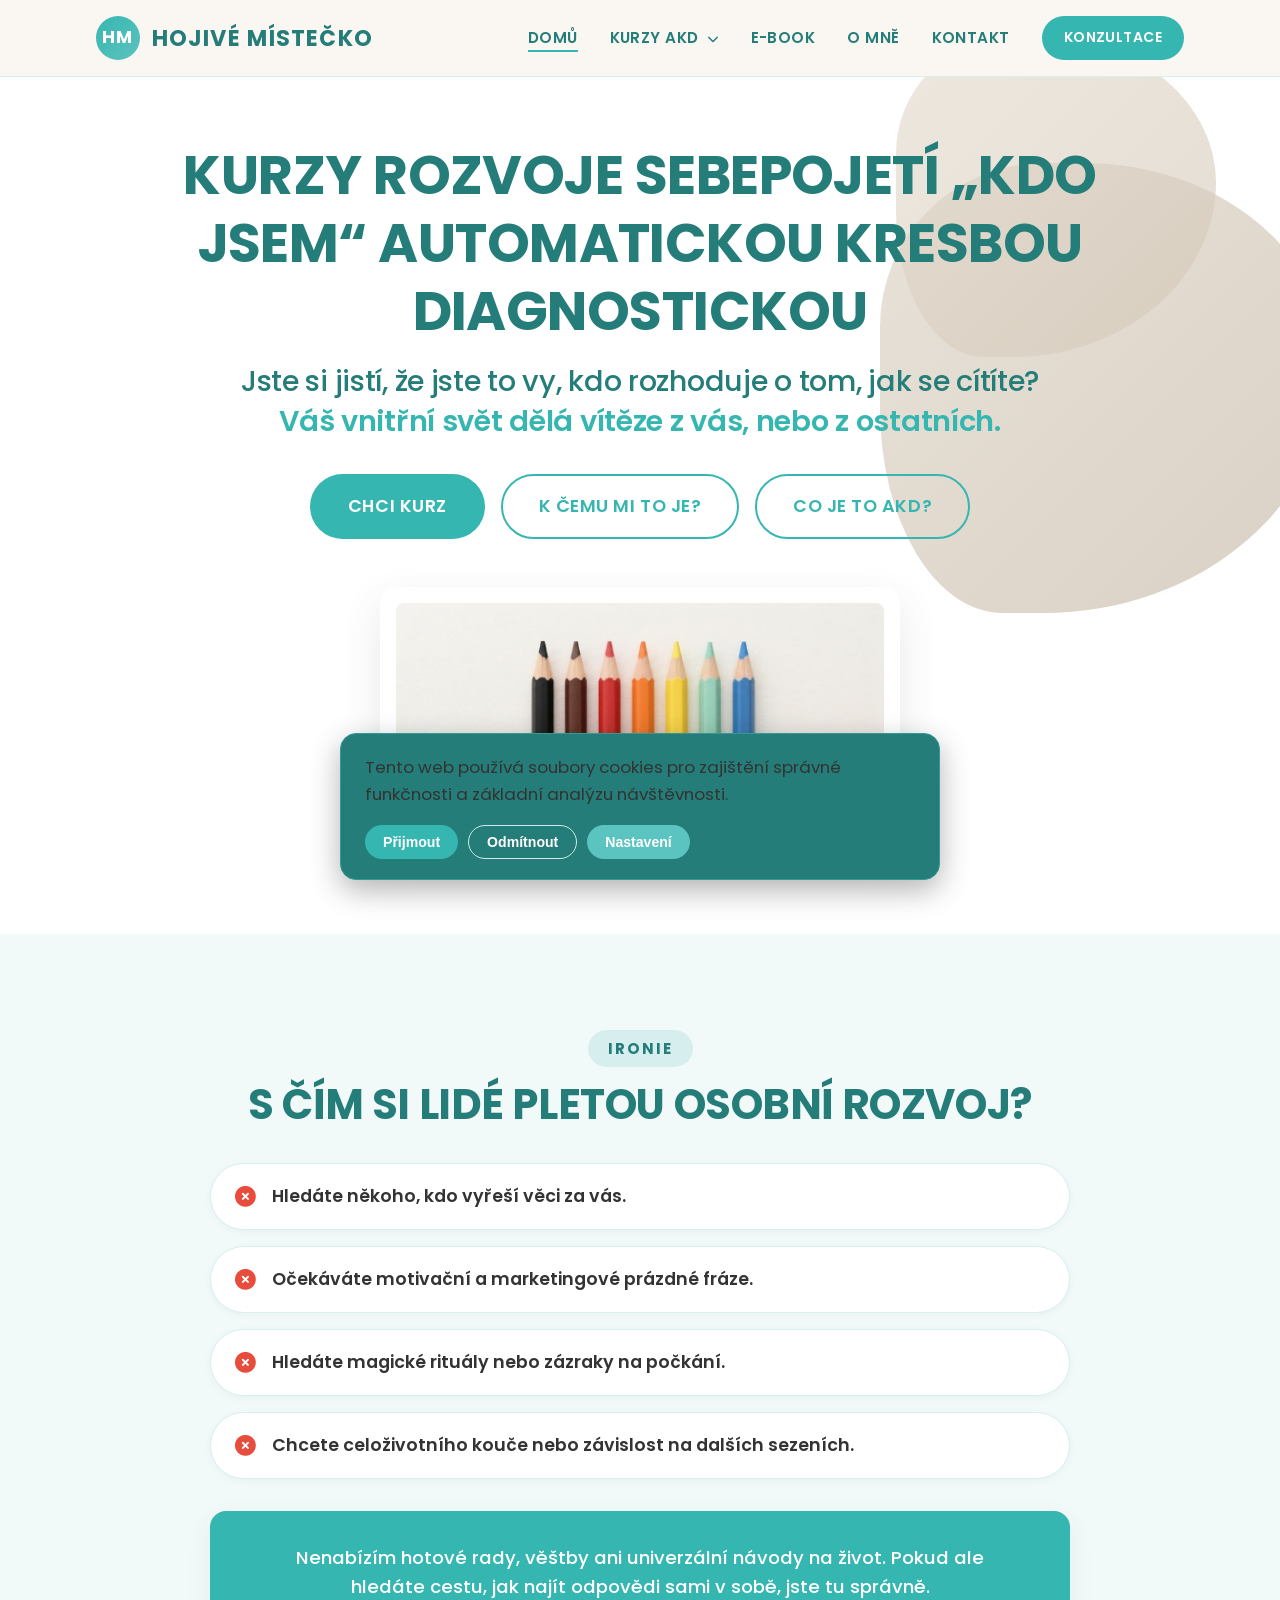
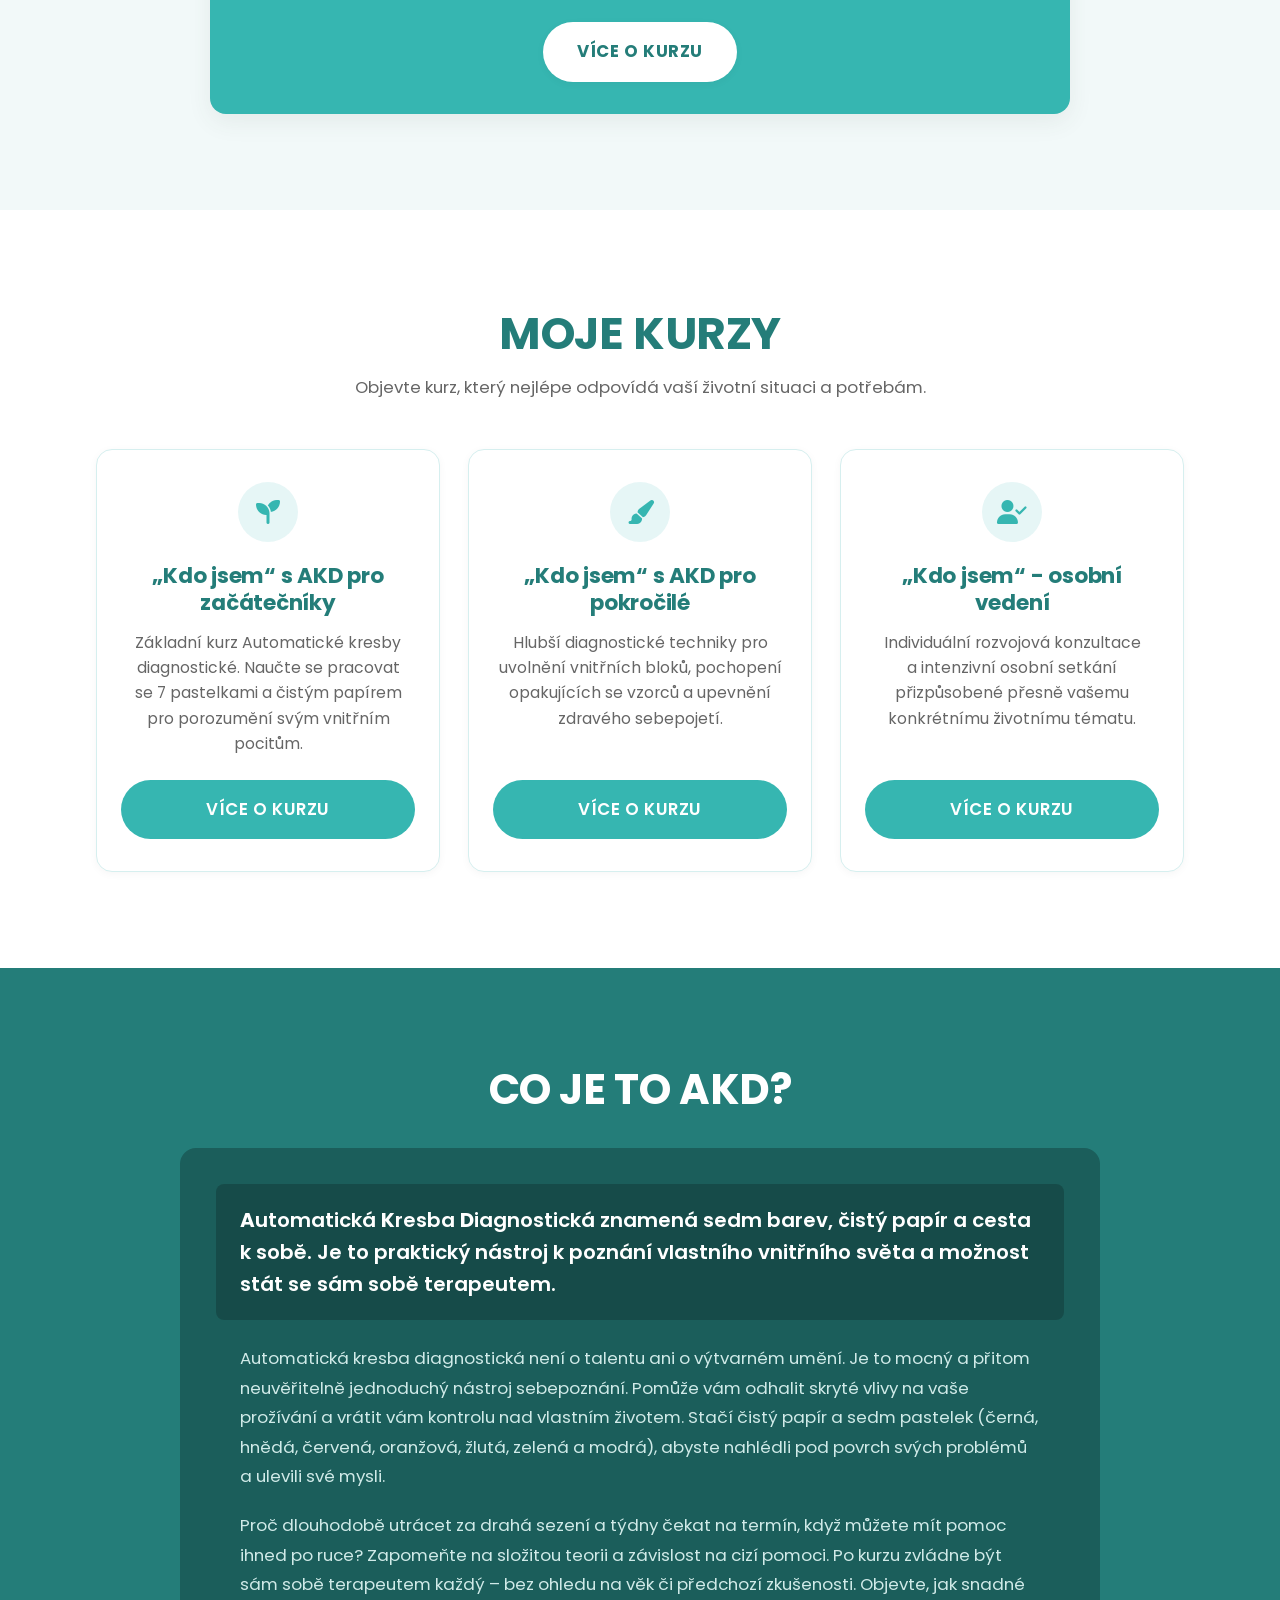
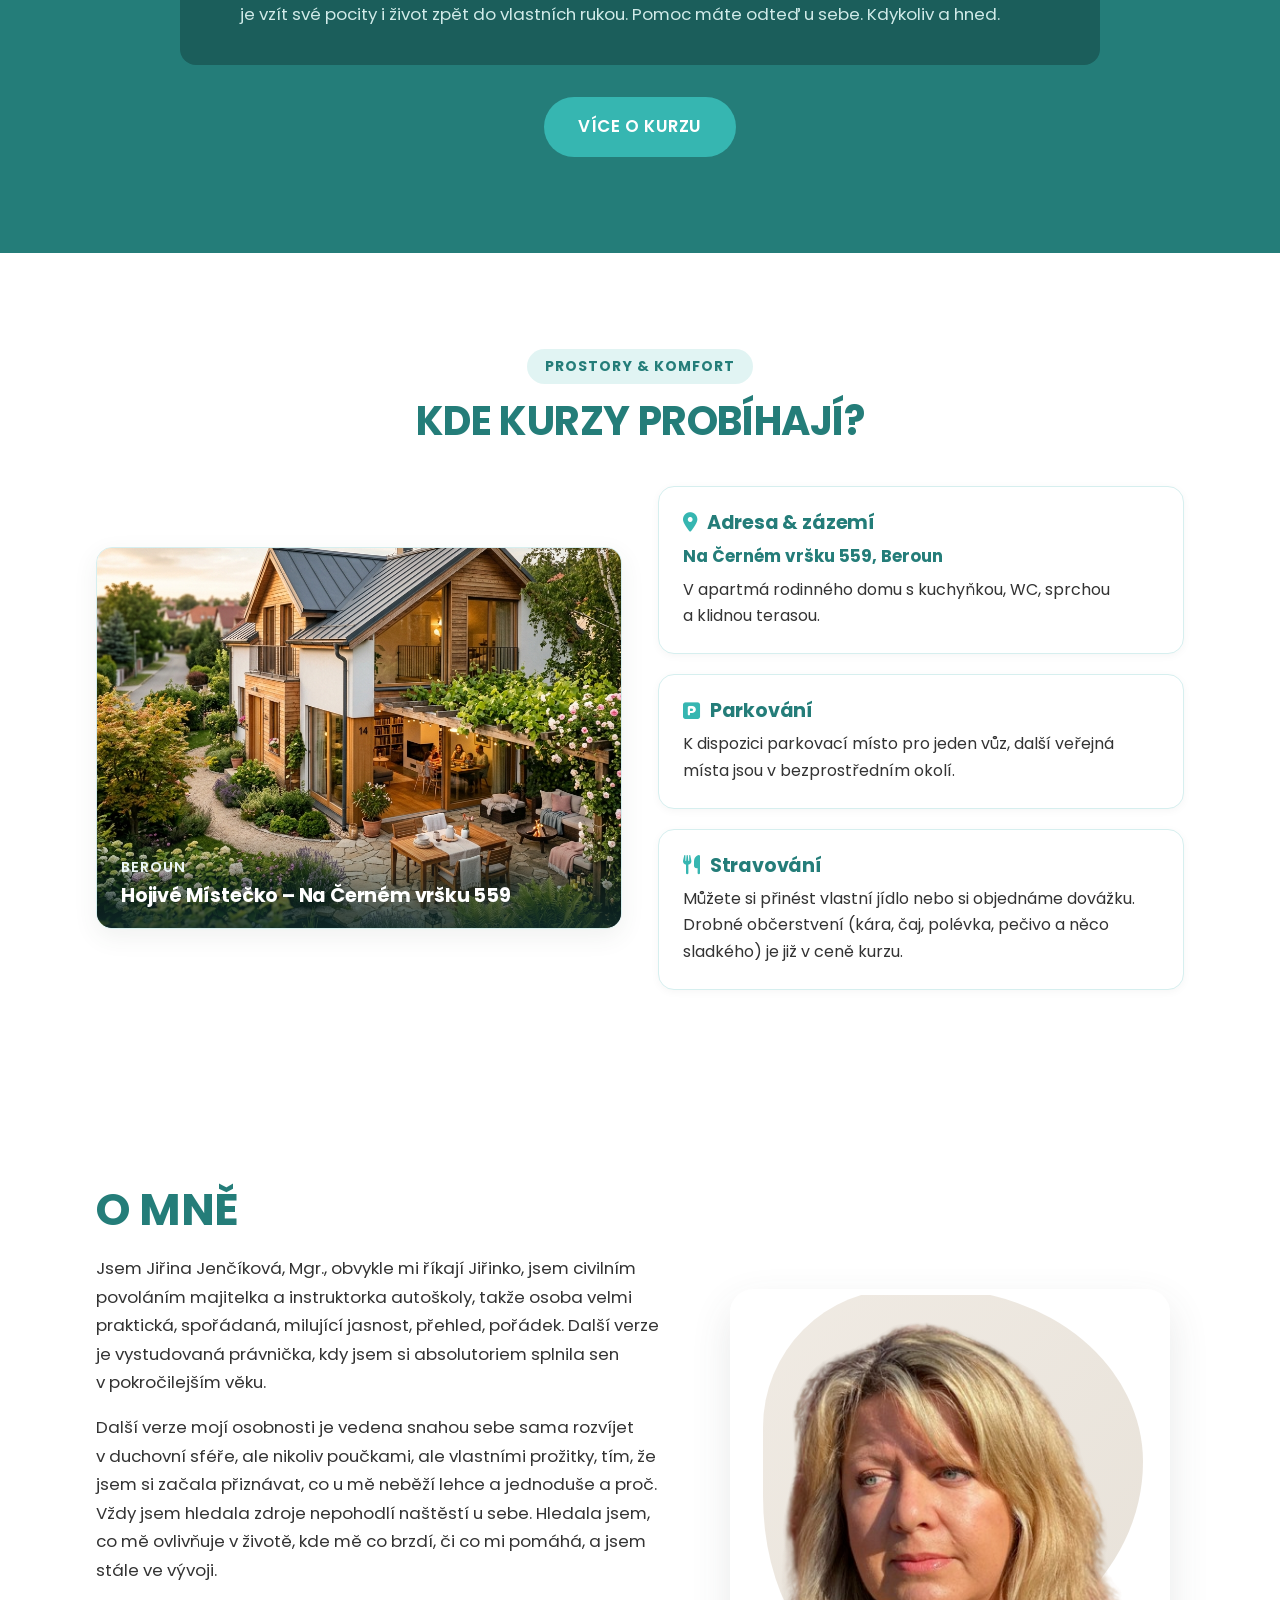
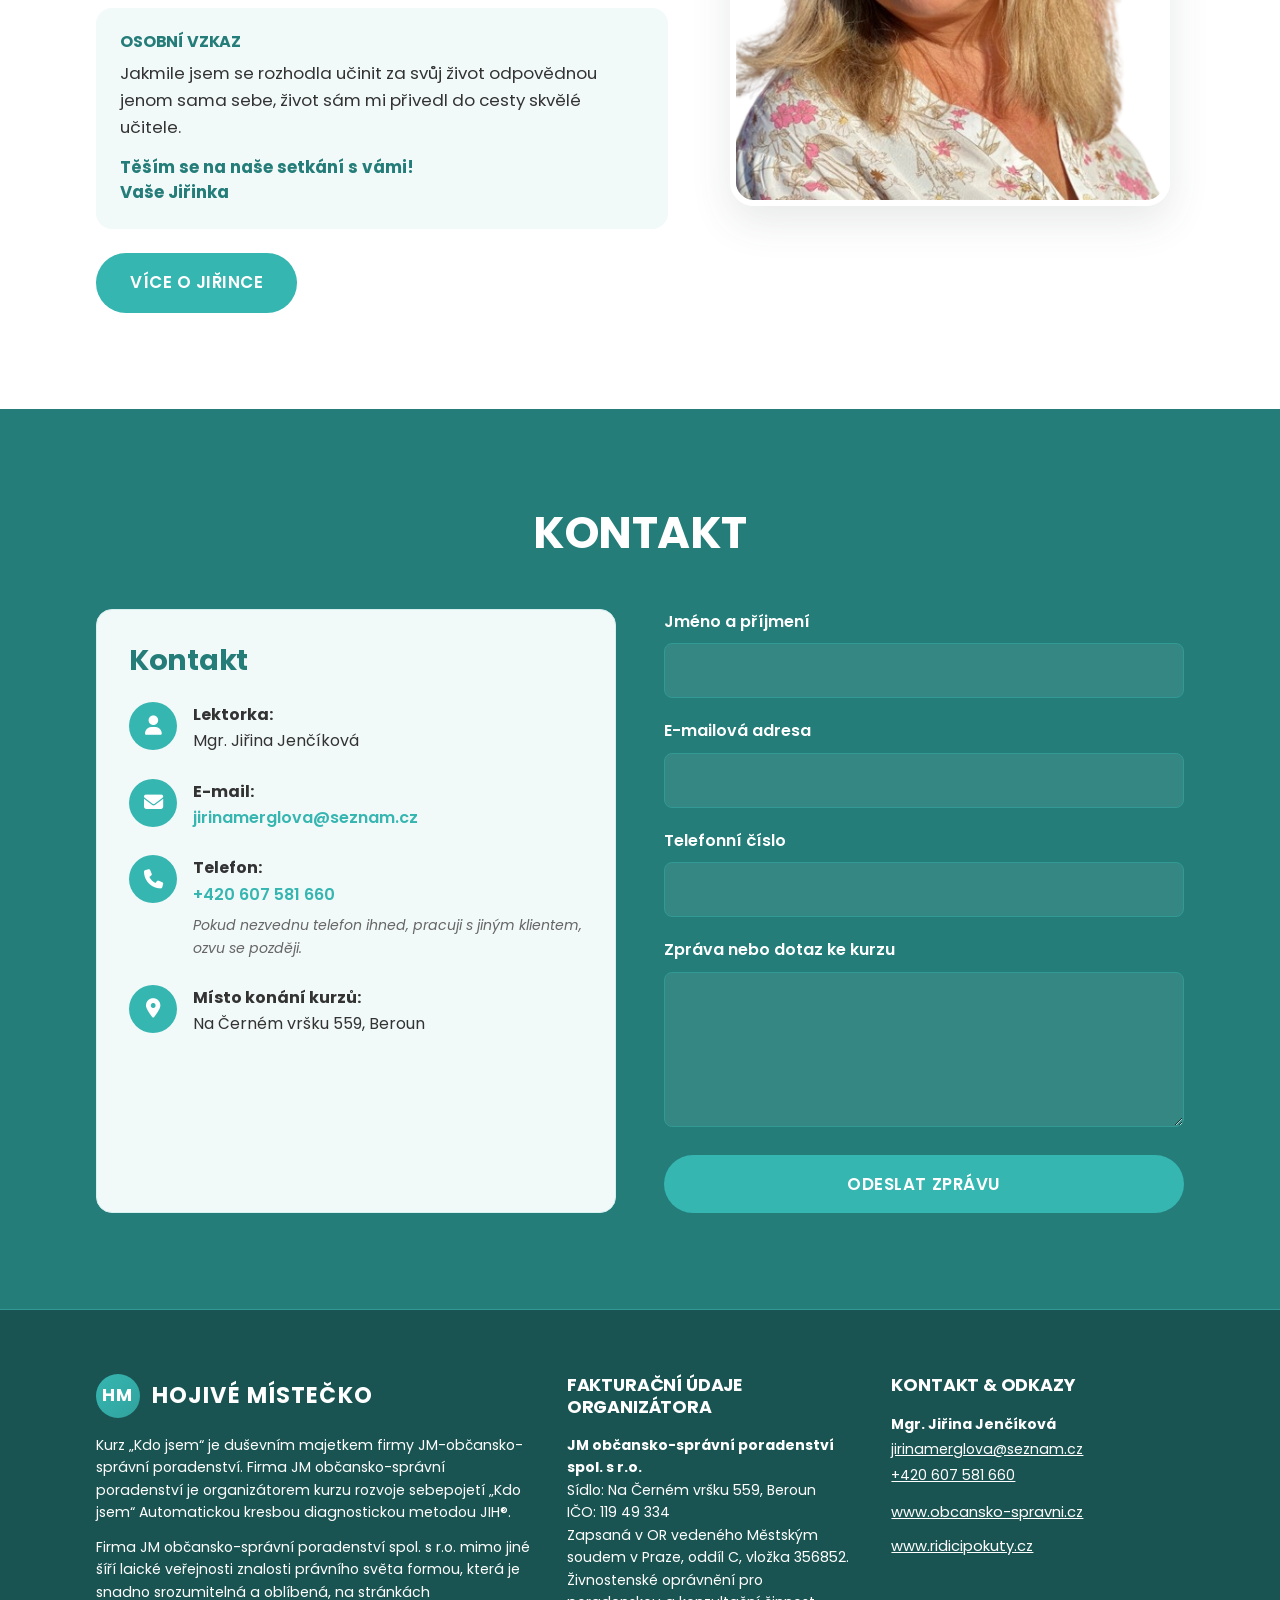
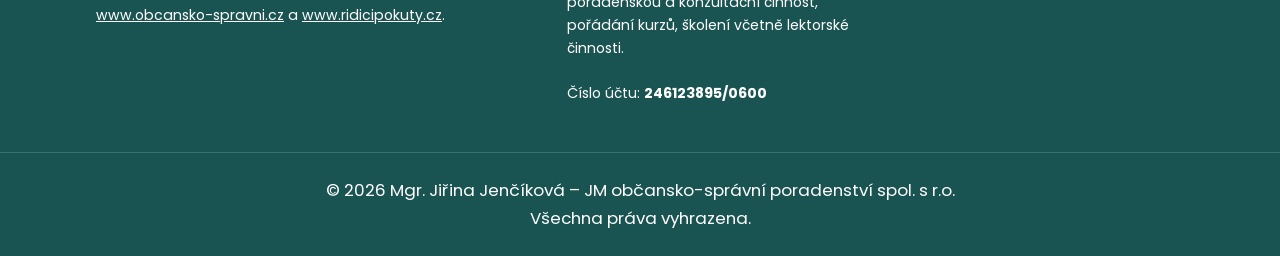
==== index.html @ 8de53b85 "20260901" ====
<!DOCTYPE html>
<html lang="cs">
<head>
  <meta charset="UTF-8">
  <meta name="viewport" content="width=device-width, initial-scale=1.0">
  <title>Kurzy rozvoje sebepojetí „KDO JSEM“ | Automatická kresba diagnostická Beroun</title>
  <meta name="description" content="Kurzy rozvoje sebepojetí »KDO JSEM« s Automatickou kresbou diagnostickou v Berouně. Poznejte svůj vnitřní svět, uvolněte bloky a staňte se sami sobě terapeutem.">
  <link rel="canonical" href="https://hojivemistecko.cz/">
  
  <!-- Open Graph -->
  <meta property="og:title" content="Kurzy rozvoje sebepojetí „KDO JSEM“ Automatickou kresbou diagnostickou">
  <meta property="og:description" content="Jste si jistí, že jste to vy, kdo rozhoduje o tom, jak se cítíte? Váš vnitřní svět dělá vítěze z vás, nebo z ostatních.">
  <meta property="og:type" content="website">
  <meta property="og:url" content="https://hojivemistecko.cz">
  <meta property="og:image" content="https://hojivemistecko.cz/Obrazky/patelky-fin.jpeg">

  <!-- Favicon -->
  <link rel="icon" type="image/svg+xml" href="favicon.svg">

  <!-- Font Awesome -->
  <link rel="stylesheet" href="https://cdnjs.cloudflare.com/ajax/libs/font-awesome/6.4.0/css/all.min.css">

  <!-- Style CSS -->
  <link rel="stylesheet" href="css/style.css">

  <!-- Structured Data JSON-LD -->
  <script type="application/ld+json">
  {
    "@context": "https://schema.org",
    "@type": "LocalBusiness",
    "name": "JM občansko-správní poradenství spol. s r.o. – Mgr. Jiřina Jenčíková",
    "image": "https://hojivemistecko.cz/Obrazky/jirina.png",
    "email": "jirinamerglova@seznam.cz",
    "telephone": "+420607581660",
    "address": {
      "@type": "PostalAddress",
      "streetAddress": "Na Černém vršku 559",
      "addressLocality": "Beroun",
      "postalCode": "26001",
      "addressCountry": "CZ"
    },
    "url": "https://hojivemistecko.cz"
  }
  </script>
</head>
<body>

  <!-- Cookie Bar -->
  <div id="cookieBar" class="cookie-bar hidden">
    <p>Tento web používá soubory cookies pro zajištění správné funkčnosti a&nbsp;základní analýzu návštěvnosti.</p>
    <div class="cookie-actions">
      <button id="cookieAccept" class="cookie-btn cookie-accept">Přijmout</button>
      <button id="cookieReject" class="cookie-btn cookie-reject">Odmítnout</button>
      <button id="cookieSettings" class="cookie-btn cookie-settings">Nastavení</button>
    </div>
  </div>

  <!-- Header -->
  <header class="header">
    <div class="container">
      <a href="/" class="logo" aria-label="Hojivé Místečko úvodní stránka">
        <div class="logo-badge">HM</div>
        <span>HOJIVÉ MÍSTEČKO</span>
      </a>

      <button id="mobileToggle" class="mobile-toggle" aria-label="Otevřít menu" aria-expanded="false">
        <i class="fas fa-bars"></i>
      </button>

      <ul id="navMenu" class="nav-menu">
        <li><a href="/" class="nav-link active">Domů</a></li>
        <li class="nav-item-dropdown">
          <a href="o-kurzech" class="nav-link dropdown-toggle">
            Kurzy AKD <i class="fas fa-chevron-down" style="font-size: 0.75em; margin-left: 4px;"></i>
          </a>
          <ul class="dropdown-menu">
            <li><a href="o-kurzech#moje-kurzy" class="dropdown-item">Přehled všech kurzů</a></li>
            <li><a href="kurz-zacatecnici" class="dropdown-item">Pro začátečníky</a></li>
            <li><a href="kurz-pokrocili" class="dropdown-item">Pro pokročilé</a></li>
            <li><a href="kurz-osobni-vedeni" class="dropdown-item">Osobní vedení</a></li>
          </ul>
        </li>
        <li><a href="ebook" class="nav-link">E-book</a></li>
        <li><a href="o-mne" class="nav-link">O mně</a></li>
        <li><a href="kontakt" class="nav-link">Kontakt</a></li>
        <li><a href="kontakt" class="btn btn-accent" style="padding: 8px 20px; font-size: 0.88rem;">Konzultace</a></li>
      </ul>
    </div>
  </header>

  <!-- Hero Section -->
  <section class="hero">
    <!-- Floating Background Blobs -->
    <div class="blob-bg blob-1"></div>
    <div class="blob-bg blob-2"></div>

    <div class="container">
      <div class="hero-content" style="max-width: 960px;">
        <h1 class="hero-title" style="font-size: clamp(2rem, 4.5vw, 3.4rem); line-height: 1.25; margin-bottom: var(--space-4);">
          KURZY ROZVOJE SEBEPOJETÍ „KDO JSEM“ AUTOMATICKOU KRESBOU DIAGNOSTICKOU
        </h1>
        
        <h2 style="font-size: clamp(1.2rem, 2.8vw, 1.8rem); font-weight: 500; text-transform: none; color: var(--primary-dark); margin-bottom: var(--space-6); line-height: 1.4;">
          Jste si jistí, že jste to vy, kdo rozhoduje o&nbsp;tom, jak se cítíte?<br>
          <span style="color: var(--accent); font-weight: 600;">Váš vnitřní svět dělá vítěze z&nbsp;vás, nebo z&nbsp;ostatních.</span>
        </h2>

        <div class="hero-actions" style="margin-bottom: var(--space-7);">
          <a href="#moje-kurzy" class="btn btn-accent" style="padding: 16px 36px; font-size: 1.1rem;">CHCI KURZ</a>
          <a href="o-kurzech#k-cemu-mi-to-je" class="btn btn-outline" style="padding: 16px 36px; font-size: 1.1rem;">K čemu mi to je?</a>
          <a href="#co-je-akd" class="btn btn-outline" style="padding: 16px 36px; font-size: 1.1rem;">Co je to AKD?</a>
        </div>

        <!-- Poster Showcase Image -->
        <div class="poster-frame" style="max-width: 520px; margin: 0 auto; box-shadow: var(--shadow-lg);">
          <img src="Obrazky/patelky-fin.jpeg" alt="Plakát kurzu rozvoje sebepojetí KDO JSEM automatickou kresbou diagnostickou" width="600" height="800">
        </div>
      </div>
    </div>
  </section>

  <!-- Section: IRONIE – S čím si lidé pletou osobní rozvoj? -->
  <section class="section-padding" style="background-color: var(--bg-alt);" id="ironie">
    <div class="container">
      <div style="max-width: 860px; margin: 0 auto;">
        
        <div style="text-align: center; margin-bottom: var(--space-6);">
          <span style="display: inline-block; background: rgba(54, 182, 177, 0.15); color: var(--primary-dark); font-weight: 700; padding: 6px 20px; border-radius: 20px; font-size: 0.95rem; letter-spacing: 2px; text-transform: uppercase; margin-bottom: 12px;">
            IRONIE
          </span>
          <h2 style="color: var(--primary-dark); font-size: clamp(1.8rem, 3.5vw, 2.6rem); margin: 0;">
            S&nbsp;ČÍM SI LIDÉ PLETOU OSOBNÍ ROZVOJ?
          </h2>
        </div>

        <ul style="list-style: none; display: grid; gap: 16px; margin-bottom: var(--space-6); padding: 0;">
          <li style="background: #ffffff; padding: 18px 24px; border-radius: var(--radius-pill); border: 1px solid var(--border-color); display: flex; align-items: center; gap: 16px; font-size: 1.1rem; font-weight: 600; color: var(--text-main); box-shadow: var(--shadow-sm);">
            <i class="fas fa-times-circle" style="color: #e74c3c; font-size: 1.3rem; flex-shrink: 0;"></i>
            <span>Hledáte někoho, kdo vyřeší věci za vás.</span>
          </li>

          <li style="background: #ffffff; padding: 18px 24px; border-radius: var(--radius-pill); border: 1px solid var(--border-color); display: flex; align-items: center; gap: 16px; font-size: 1.1rem; font-weight: 600; color: var(--text-main); box-shadow: var(--shadow-sm);">
            <i class="fas fa-times-circle" style="color: #e74c3c; font-size: 1.3rem; flex-shrink: 0;"></i>
            <span>Očekáváte motivační a&nbsp;marketingové prázdné fráze.</span>
          </li>

          <li style="background: #ffffff; padding: 18px 24px; border-radius: var(--radius-pill); border: 1px solid var(--border-color); display: flex; align-items: center; gap: 16px; font-size: 1.1rem; font-weight: 600; color: var(--text-main); box-shadow: var(--shadow-sm);">
            <i class="fas fa-times-circle" style="color: #e74c3c; font-size: 1.3rem; flex-shrink: 0;"></i>
            <span>Hledáte magické rituály nebo zázraky na počkání.</span>
          </li>

          <li style="background: #ffffff; padding: 18px 24px; border-radius: var(--radius-pill); border: 1px solid var(--border-color); display: flex; align-items: center; gap: 16px; font-size: 1.1rem; font-weight: 600; color: var(--text-main); box-shadow: var(--shadow-sm);">
            <i class="fas fa-times-circle" style="color: #e74c3c; font-size: 1.3rem; flex-shrink: 0;"></i>
            <span>Chcete celoživotního kouče nebo závislost na dalších sezeních.</span>
          </li>
        </ul>

        <div style="background-color: var(--primary); color: #ffffff; padding: var(--space-6); border-radius: var(--radius-md); text-align: center; box-shadow: var(--shadow-md);">
          <p style="font-size: 1.15rem; font-weight: 500; margin: 0 auto 20px; color: #ffffff; max-width: 720px; line-height: 1.6;">
            Nenabízím hotové rady, věštby ani univerzální návody na život. Pokud ale hledáte cestu, jak najít odpovědi sami v&nbsp;sobě, jste tu správně.
          </p>
          <a href="o-kurzech" class="btn" style="background-color: #ffffff; color: var(--primary-dark); font-weight: 700; padding: 14px 32px; box-shadow: var(--shadow-sm);">VÍCE O&nbsp;KURZU</a>
        </div>
      </div>
    </div>
  </section>

  <!-- Section 2: Moje kurzy -->
  <section class="section-padding" style="background-color: var(--bg-main);" id="moje-kurzy">
    <div class="container">
      <div class="section-header-center">
        <h2>MOJE KURZY</h2>
        <p style="max-width: 600px; margin: 12px auto 0; color: var(--text-muted);">
          Objevte kurz, který nejlépe odpovídá vaší životní situaci a&nbsp;potřebám.
        </p>
      </div>

      <div style="display: grid; grid-template-columns: repeat(auto-fit, minmax(280px, 1fr)); gap: 28px; margin-top: 40px;">
        <!-- Card 1 -->
        <div style="background: #ffffff; padding: 32px 24px; border-radius: var(--radius-md); border: 1px solid var(--border-color); box-shadow: var(--shadow-sm); display: flex; flex-direction: column; justify-content: space-between; text-align: center;">
          <div>
            <div style="width: 60px; height: 60px; background: rgba(54, 182, 177, 0.12); color: var(--accent); border-radius: 50%; display: flex; align-items: center; justify-content: center; font-size: 1.5rem; margin: 0 auto 20px;">
              <i class="fas fa-seedling"></i>
            </div>
            <h3 style="font-size: 1.35rem; color: var(--primary-dark); margin-bottom: 14px;">„Kdo jsem“ s&nbsp;AKD pro začátečníky</h3>
            <p style="color: var(--text-muted); font-size: 0.98rem; line-height: 1.6; margin-bottom: 24px;">
              Základní kurz Automatické kresby diagnostické. Naučte se pracovat se&nbsp;7&nbsp;pastelkami a&nbsp;čistým papírem pro porozumění svým vnitřním pocitům.
            </p>
          </div>
          <div>
            <a href="kurz-zacatecnici" class="btn btn-accent" style="width: 100%;">Více o&nbsp;kurzu</a>
          </div>
        </div>

        <!-- Card 2 -->
        <div style="background: #ffffff; padding: 32px 24px; border-radius: var(--radius-md); border: 1px solid var(--border-color); box-shadow: var(--shadow-sm); display: flex; flex-direction: column; justify-content: space-between; text-align: center;">
          <div>
            <div style="width: 60px; height: 60px; background: rgba(54, 182, 177, 0.12); color: var(--accent); border-radius: 50%; display: flex; align-items: center; justify-content: center; font-size: 1.5rem; margin: 0 auto 20px;">
              <i class="fas fa-paint-brush"></i>
            </div>
            <h3 style="font-size: 1.35rem; color: var(--primary-dark); margin-bottom: 14px;">„Kdo jsem“ s&nbsp;AKD pro pokročilé</h3>
            <p style="color: var(--text-muted); font-size: 0.98rem; line-height: 1.6; margin-bottom: 24px;">
              Hlubší diagnostické techniky pro uvolnění vnitřních bloků, pochopení opakujících se vzorců a&nbsp;upevnění zdravého sebepojetí.
            </p>
          </div>
          <div>
            <a href="kurz-pokrocili" class="btn btn-accent" style="width: 100%;">Více o&nbsp;kurzu</a>
          </div>
        </div>

        <!-- Card 3 -->
        <div style="background: #ffffff; padding: 32px 24px; border-radius: var(--radius-md); border: 1px solid var(--border-color); box-shadow: var(--shadow-sm); display: flex; flex-direction: column; justify-content: space-between; text-align: center;">
          <div>
            <div style="width: 60px; height: 60px; background: rgba(54, 182, 177, 0.12); color: var(--accent); border-radius: 50%; display: flex; align-items: center; justify-content: center; font-size: 1.5rem; margin: 0 auto 20px;">
              <i class="fas fa-user-check"></i>
            </div>
            <h3 style="font-size: 1.35rem; color: var(--primary-dark); margin-bottom: 14px;">„Kdo jsem“ - osobní vedení</h3>
            <p style="color: var(--text-muted); font-size: 0.98rem; line-height: 1.6; margin-bottom: 24px;">
              Individuální rozvojová konzultace a&nbsp;intenzivní osobní setkání přizpůsobené přesně vašemu konkrétnímu životnímu tématu.
            </p>
          </div>
          <div>
            <a href="kurz-osobni-vedeni" class="btn btn-accent" style="width: 100%;">Více o&nbsp;kurzu</a>
          </div>
        </div>
      </div>
    </div>
  </section>

  <!-- Section 3: Co je to AKD? -->
  <section class="section-padding section-dark" id="co-je-akd">
    <div class="container">
      <div style="max-width: 920px; margin: 0 auto;">
        <h2 style="text-align: center; margin-bottom: var(--space-6); font-size: clamp(1.8rem, 3.5vw, 2.6rem); color: #ffffff;">
          CO JE TO AKD?
        </h2>

        <div style="background-color: var(--bg-dark-card); padding: 36px; border-radius: var(--radius-md); margin-bottom: var(--space-6);">
          <div style="background: rgba(0, 0, 0, 0.2); padding: 20px 24px; border-radius: var(--radius-sm); margin-bottom: 24px;">
            <p style="font-size: 1.25rem; font-weight: 600; color: #ffffff; margin: 0; line-height: 1.6; text-align: left; max-width: none;">
              <strong>A</strong>utomatická <strong>K</strong>resba <strong>D</strong>iagnostická znamená sedm barev, čistý papír a&nbsp;cesta k&nbsp;sobě. Je to praktický nástroj k&nbsp;poznání vlastního vnitřního světa a&nbsp;možnost stát se&nbsp;sám sobě terapeutem.
            </p>
          </div>

          <div style="display: grid; gap: 20px; font-size: 1.08rem; color: var(--text-light-muted); line-height: 1.75; padding: 0 24px; text-align: left;">
            <p style="margin: 0; max-width: none;">
              Automatická kresba diagnostická není o&nbsp;talentu ani o&nbsp;výtvarném umění. Je to mocný a&nbsp;přitom neuvěřitelně jednoduchý nástroj sebepoznání. Pomůže vám odhalit skryté vlivy na vaše prožívání a&nbsp;vrátit vám kontrolu nad vlastním životem. Stačí čistý papír a&nbsp;sedm pastelek (černá, hnědá, červená, oranžová, žlutá, zelená a&nbsp;modrá), abyste nahlédli pod povrch svých problémů a&nbsp;ulevili své mysli.
            </p>

            <p style="margin: 0; max-width: none;">
              Proč dlouhodobě utrácet za drahá sezení a&nbsp;týdny čekat na termín, když můžete mít pomoc ihned po ruce? Zapomeňte na složitou teorii a&nbsp;závislost na cizí pomoci. Po kurzu zvládne být sám sobě terapeutem každý – bez ohledu na věk či předchozí zkušenosti. Objevte, jak snadné je vzít své pocity i&nbsp;život zpět do vlastních rukou. Pomoc máte odteď u&nbsp;sebe. Kdykoliv a&nbsp;hned.
            </p>
          </div>
        </div>

        <div style="text-align: center; margin-top: var(--space-6);">
          <a href="o-kurzech" class="btn btn-accent">VÍCE O&nbsp;KURZU</a>
        </div>
      </div>
    </div>
  </section>

  <!-- Section: Kde kurzy probíhají? -->
  <section class="section-padding" style="background-color: var(--bg-main);" id="kde-probihaji">
    <div class="container">
      <div class="section-header-center" style="margin-bottom: 40px;">
        <span style="display: inline-block; background: rgba(54, 182, 177, 0.15); color: var(--primary-dark); font-weight: 700; padding: 6px 18px; border-radius: 20px; font-size: 0.88rem; letter-spacing: 1px; text-transform: uppercase; margin-bottom: 12px;">
          PROSTORY & KOMFORT
        </span>
        <h2 style="color: var(--primary-dark); font-size: clamp(1.8rem, 3.5vw, 2.5rem); margin: 0;">
          KDE KURZY PROBÍHAJÍ?
        </h2>
      </div>

      <div style="display: grid; grid-template-columns: repeat(auto-fit, minmax(320px, 1fr)); gap: 36px; align-items: center;">
        
        <!-- Image Container for Building / Venue -->
        <div>
          <div style="background: var(--bg-alt); border-radius: var(--radius-md); overflow: hidden; border: 1px solid var(--border-color); box-shadow: var(--shadow-md); position: relative;">
            <img src="Obrazky/budova.jpg" alt="Budova a prostory pro konání kurzů v Berouně" style="width: 100%; height: 380px; object-fit: cover; display: block;">
            <div style="position: absolute; bottom: 0; left: 0; right: 0; background: linear-gradient(transparent, rgba(16, 44, 43, 0.85)); color: #ffffff; padding: 20px 24px;">
              <span style="font-size: 0.9rem; font-weight: 600; text-transform: uppercase; letter-spacing: 1px; color: var(--accent-light);">Beroun</span>
              <h4 style="color: #ffffff; margin: 4px 0 0; font-size: 1.2rem; font-weight: 700;">Hojivé Místečko – Na Černém vršku 559</h4>
            </div>
          </div>
        </div>

        <!-- Details Box -->
        <div style="display: grid; gap: 20px;">
          
          <!-- Address & Venue -->
          <div style="background: #ffffff; padding: 24px; border-radius: var(--radius-md); border: 1px solid var(--border-color); box-shadow: var(--shadow-sm);">
            <h3 style="color: var(--primary-dark); font-size: 1.2rem; margin-top: 0; margin-bottom: 8px; font-weight: 700; display: flex; align-items: center; gap: 10px;">
              <i class="fas fa-location-dot" style="color: var(--accent);"></i>
              Adresa & zázemí
            </h3>
            <p style="font-size: 1.05rem; font-weight: 700; color: var(--primary-dark); margin-bottom: 6px;">
              Na Černém vršku 559, Beroun
            </p>
            <p style="margin: 0; font-size: 1rem; line-height: 1.65; color: var(--text-main);">
              V&nbsp;apartmá rodinného domu s&nbsp;kuchyňkou, WC, sprchou a&nbsp;klidnou terasou.
            </p>
          </div>

          <!-- Parking -->
          <div style="background: #ffffff; padding: 24px; border-radius: var(--radius-md); border: 1px solid var(--border-color); box-shadow: var(--shadow-sm);">
            <h3 style="color: var(--primary-dark); font-size: 1.2rem; margin-top: 0; margin-bottom: 8px; font-weight: 700; display: flex; align-items: center; gap: 10px;">
              <i class="fas fa-square-parking" style="color: var(--accent);"></i>
              Parkování
            </h3>
            <p style="margin: 0; font-size: 1rem; line-height: 1.65; color: var(--text-main);">
              K&nbsp;dispozici parkovací místo pro jeden vůz, další veřejná místa jsou v&nbsp;bezprostředním okolí.
            </p>
          </div>

          <!-- Catering / Refreshment -->
          <div style="background: #ffffff; padding: 24px; border-radius: var(--radius-md); border: 1px solid var(--border-color); box-shadow: var(--shadow-sm);">
            <h3 style="color: var(--primary-dark); font-size: 1.2rem; margin-top: 0; margin-bottom: 8px; font-weight: 700; display: flex; align-items: center; gap: 10px;">
              <i class="fas fa-utensils" style="color: var(--accent);"></i>
              Stravování
            </h3>
            <p style="margin: 0; font-size: 1rem; line-height: 1.65; color: var(--text-main);">
              Můžete si přinést vlastní jídlo nebo si objednáme dovážku. Drobné občerstvení (kára, čaj, polévka, pečivo a&nbsp;něco sladkého) je již v&nbsp;ceně kurzu.
            </p>
          </div>

        </div>

      </div>
    </div>
  </section>

  <!-- Section 4: O mně & Vzkaz Jiřinky -->
  <section class="section-padding" id="o-mne-sekce">
    <div class="container">
      <div class="about-split">
        <div>
          <h2 style="margin-bottom: var(--space-4);">O&nbsp;MNĚ</h2>
          <p style="font-size: 1.05rem; line-height: 1.7; margin-bottom: 16px;">
            Jsem Jiřina Jenčíková, Mgr., obvykle mi říkají Jiřinko, jsem civilním povoláním majitelka a&nbsp;instruktorka autoškoly, takže osoba velmi praktická, spořádaná, milující jasnost, přehled, pořádek. Další verze je vystudovaná právnička, kdy jsem si absolutoriem splnila sen v&nbsp;pokročilejším věku.
          </p>

          <p style="font-size: 1.05rem; line-height: 1.7; margin-bottom: 24px;">
            Další verze mojí osobnosti je vedena snahou sebe sama rozvíjet v&nbsp;duchovní sféře, ale nikoliv poučkami, ale vlastními prožitky, tím, že jsem si začala přiznávat, co u&nbsp;mě neběží lehce a&nbsp;jednoduše a&nbsp;proč. Vždy jsem hledala zdroje nepohodlí naštěstí u&nbsp;sebe. Hledala jsem, co mě ovlivňuje v&nbsp;životě, kde mě co brzdí, či co mi pomáhá, a&nbsp;jsem stále ve vývoji.
          </p>

          <!-- Osobní vzkaz card -->
          <div class="code-of-ethics-card" style="margin-top: 24px; margin-bottom: 24px; border: none;">
            <h4 style="color: var(--primary-dark);">Osobní vzkaz</h4>
            <p style="font-size: 1.05rem; color: var(--text-main); margin-bottom: 14px; line-height: 1.6;">
              Jakmile jsem se rozhodla učinit za svůj život odpovědnou jenom sama sebe, život sám mi přivedl do cesty skvělé učitele.
            </p>
            <p style="font-size: 1.05rem; font-weight: 700; color: var(--primary-dark); margin-bottom: 0; line-height: 1.5;">
              Těším se na naše setkání s&nbsp;vámi!<br>
              Vaše Jiřinka
            </p>
          </div>

          <div style="margin-top: 24px;">
            <a href="o-mne" class="btn btn-primary">Více o&nbsp;Jiřince</a>
          </div>
        </div>

        <div class="about-image-wrapper">
          <div class="blob-bg" style="width: 380px; height: 380px; top: 0; left: 10%; opacity: 0.6;"></div>
          <img src="Obrazky/jirina.png" alt="Mgr. Jiřina Jenčíková - Hojivé Místečko" class="about-photo" width="500" height="600">
        </div>
      </div>
    </div>
  </section>

  <section class="section-padding section-dark" id="kontakt-sekce">
    <div class="container">
      <div class="section-header-center">
        <h2 style="color: #ffffff;">KONTAKT</h2>
      </div>

      <div class="contact-grid">
        <!-- Contact Info Card -->
        <div class="contact-info-card" style="color: var(--text-main);">
          <h3 style="margin-bottom: var(--space-5); color: var(--primary-dark);">Kontakt</h3>

          <div class="contact-item">
            <div class="contact-icon"><i class="fas fa-user"></i></div>
            <div>
              <strong>Lektorka:</strong><br>
              Mgr. Jiřina Jenčíková
            </div>
          </div>

          <div class="contact-item">
            <div class="contact-icon"><i class="fas fa-envelope"></i></div>
            <div>
              <strong>E-mail:</strong><br>
              <a href="mailto:jirinamerglova@seznam.cz" style="color: var(--accent); font-weight: 600;">jirinamerglova@seznam.cz</a>
            </div>
          </div>

          <div class="contact-item">
            <div class="contact-icon"><i class="fas fa-phone"></i></div>
            <div>
              <strong>Telefon:</strong><br>
              <a href="tel:+420607581660" style="color: var(--accent); font-weight: 600;">+420 607 581 660</a>
              <p style="font-size: 0.88rem; color: var(--text-muted); margin-top: 6px; font-style: italic;">
                Pokud nezvednu telefon ihned, pracuji s&nbsp;jiným klientem, ozvu se později.
              </p>
            </div>
          </div>

          <div class="contact-item">
            <div class="contact-icon"><i class="fas fa-location-dot"></i></div>
            <div>
              <strong>Místo konání kurzů:</strong><br>
              Na Černém vršku 559, Beroun
            </div>
          </div>
        </div>

        <!-- Formspree Contact Form -->
        <div>
          <form id="contactForm" action="https://formspree.io/f/mbgjgrdl" method="POST">
            <!-- Honeypot Field -->
            <input type="text" name="website" class="hp-field" tabindex="-1" autocomplete="off">

            <div class="form-group">
              <label for="name">Jméno a&nbsp;příjmení</label>
              <input type="text" id="name" name="name" class="form-control" required>
            </div>

            <div class="form-group">
              <label for="email">E-mailová adresa</label>
              <input type="email" id="email" name="email" class="form-control" required>
            </div>

            <div class="form-group">
              <label for="phone">Telefonní číslo</label>
              <input type="tel" id="phone" name="phone" class="form-control">
            </div>

            <div class="form-group">
              <label for="message">Zpráva nebo dotaz ke kurzu</label>
              <textarea id="message" name="message" class="form-control" rows="5" required></textarea>
            </div>

            <button type="submit" class="btn btn-accent" style="width: 100%;">ODESLAT ZPRÁVU</button>
          </form>
        </div>
      </div>
    </div>
  </section>

  <!-- Footer -->
  <footer class="footer">
    <div class="container">
      <div class="footer-grid">
        <div>
          <div class="logo" style="color: var(--text-light); margin-bottom: 16px;">
            <div class="logo-badge">HM</div>
            <span>HOJIVÉ MÍSTEČKO</span>
          </div>
          <p style="font-size: 0.88rem; margin-bottom: 12px; line-height: 1.6;">
            Kurz „Kdo jsem“ je duševním majetkem firmy JM-občansko-správní poradenství. Firma JM občansko-správní poradenství je organizátorem kurzu rozvoje sebepojetí „Kdo jsem“ Automatickou kresbou diagnostickou metodou JIH®.
          </p>
          <p style="font-size: 0.88rem; line-height: 1.6;">
            Firma JM občansko-správní poradenství spol. s&nbsp;r.o. mimo jiné šíří laické veřejnosti znalosti právního světa formou, která je snadno srozumitelná a&nbsp;oblíbená, na stránkách <a href="https://www.obcansko-spravni.cz" target="_blank" rel="noopener" style="color: #ffffff; text-decoration: underline;">www.obcansko-spravni.cz</a> a&nbsp;<a href="https://www.ridicipokuty.cz" target="_blank" rel="noopener" style="color: #ffffff; text-decoration: underline;">www.ridicipokuty.cz</a>.
          </p>
        </div>

        <div>
          <h4>Fakturační údaje organizátora</h4>
          <p style="font-size: 0.88rem; line-height: 1.6;">
            <strong>JM občansko-správní poradenství spol. s&nbsp;r.o.</strong><br>
            Sídlo: Na Černém vršku 559, Beroun<br>
            IČO: 119 49 334<br>
            Zapsaná v&nbsp;OR vedeného Městským soudem v&nbsp;Praze, oddíl C, vložka 356852.<br>
            Živnostenské oprávnění pro poradenskou a&nbsp;konzultační činnost, pořádání kurzů, školení včetně lektorské činnosti.<br><br>
            Číslo účtu: <strong>246123895/0600</strong>
          </p>
        </div>

        <div>
          <h4>Kontakt & Odkazy</h4>
          <p style="font-size: 0.88rem; margin-bottom: 12px; line-height: 1.8;">
            <strong>Mgr. Jiřina Jenčíková</strong><br>
            <a href="mailto:jirinamerglova@seznam.cz" style="color: #ffffff; text-decoration: underline;">jirinamerglova@seznam.cz</a><br>
            <a href="tel:+420607581660" style="color: #ffffff; text-decoration: underline;">+420 607 581 660</a>
          </p>
          <ul class="footer-links" style="margin-top: 12px;">
            <li><a href="https://www.obcansko-spravni.cz" target="_blank" rel="noopener" style="color: #ffffff; text-decoration: underline;">www.obcansko-spravni.cz</a></li>
            <li><a href="https://www.ridicipokuty.cz" target="_blank" rel="noopener" style="color: #ffffff; text-decoration: underline;">www.ridicipokuty.cz</a></li>
          </ul>
        </div>
      </div>
    </div>

    <div class="footer-bottom">
      <p>&copy; 2026 Mgr. Jiřina Jenčíková – JM občansko-správní poradenství spol. s&nbsp;r.o.<br>Všechna práva vyhrazena.</p>
    </div>
  </footer>

  <script src="js/script.js"></script>
</body>
</html>
---- css/style.css ----
/* ==========================================================================
   DESIGN SYSTEM & THEME VARIABLES - HOJIVÉ MÍSTEČKO
   ========================================================================== */
@import url('https://fonts.googleapis.com/css2?family=Poppins:ital,wght@0,300;0,400;0,500;0,600;0,700;1,400;1,600&display=swap');

:root {
  /* Color Palette - Brand HEX #36B6B1 (From instrukce.md & image specification) */
  --primary: #36B6B1;
  --primary-dark: #247D79;
  --primary-light: #5CC4C0;
  --secondary: rgba(54, 182, 177, 0.8);
  --secondary-light: #E0F4F3;
  --accent: #36B6B1;
  --accent-hover: #2B9B96;
  --accent-light: #EBF7F7;
  
  --bg-main: #FFFFFF;
  --bg-alt: #F2F9F9;
  --bg-dark: #247D79;
  --bg-dark-card: #1B5E5B;
  --card-bg: #FFFFFF;
  
  --text-main: #333333;
  --text-muted: #666666;
  --text-light: #FFFFFF;
  --text-light-muted: #D0EAE8;
  
  --border-color: #D6EFEF;
  --border-dark: #329994;

  /* Typography */
  --font-heading: 'Poppins', sans-serif;
  --font-body: 'Poppins', sans-serif;

  /* Spacing System */
  --space-1: 4px;
  --space-2: 8px;
  --space-3: 12px;
  --space-4: 16px;
  --space-5: 24px;
  --space-6: 32px;
  --space-7: 48px;
  --space-8: 64px;
  --space-9: 96px;

  /* Border Radii */
  --radius-sm: 8px;
  --radius-md: 16px;
  --radius-lg: 24px;
  --radius-pill: 9999px;

  /* Shadows */
  --shadow-sm: 0 2px 8px rgba(0, 0, 0, 0.04);
  --shadow-md: 0 8px 24px rgba(63, 78, 70, 0.08);
  --shadow-lg: 0 16px 40px rgba(63, 78, 70, 0.12);

  /* Transitions */
  --transition: all 0.3s cubic-bezier(0.25, 0.8, 0.25, 1);
}

/* Base Resets */
*, *::before, *::after {
  box-sizing: border-box;
  margin: 0;
  padding: 0;
}

html {
  scroll-behavior: smooth;
  scroll-padding-top: 90px;
  font-size: 16px;
}

body {
  font-family: var(--font-body);
  background-color: var(--bg-main);
  color: var(--text-main);
  line-height: 1.65;
  overflow-x: hidden;
  -webkit-font-smoothing: antialiased;
}

/* Typography Hierarchy */
h1, h2, h3, h4, h5, h6 {
  font-family: var(--font-heading);
  color: var(--primary-dark);
  font-weight: 700;
  line-height: 1.25;
  letter-spacing: -0.01em;
}

h1 {
  font-size: clamp(2.2rem, 5vw, 3.8rem);
  text-transform: uppercase;
}

h2 {
  font-size: clamp(1.8rem, 4vw, 2.8rem);
  text-transform: uppercase;
}

h3 {
  font-size: clamp(1.3rem, 2.5vw, 1.8rem);
}

p {
  font-size: 1.05rem;
  color: var(--text-main);
  max-width: 70ch;
}

a {
  color: inherit;
  text-decoration: none;
  transition: var(--transition);
}

img {
  max-width: 100%;
  height: auto;
  display: block;
}

/* Layout Utilities */
.container {
  width: 85%;
  max-width: 1280px;
  margin: 0 auto;
  position: relative;
  z-index: 2;
}

.section-padding {
  padding: var(--space-8) 0;
}

@media (min-width: 992px) {
  .section-padding {
    padding: var(--space-9) 0;
  }
}

/* Buttons (Matching Reference Design Pill Buttons) */
.btn {
  display: inline-flex;
  align-items: center;
  justify-content: center;
  padding: 14px 32px;
  border-radius: var(--radius-pill);
  font-family: var(--font-heading);
  font-size: 1.05rem;
  font-weight: 600;
  text-transform: uppercase;
  letter-spacing: 0.03em;
  cursor: pointer;
  transition: var(--transition);
  border: 2px solid transparent;
  text-align: center;
}

.btn-primary {
  background-color: var(--primary);
  color: var(--text-light);
}

.btn-primary:hover {
  background-color: var(--primary-dark);
  transform: translateY(-2px);
  box-shadow: var(--shadow-md);
}

.btn-accent {
  background-color: var(--accent);
  color: #ffffff;
}

.btn-accent:hover {
  background-color: var(--accent-hover);
  transform: translateY(-2px);
  box-shadow: var(--shadow-md);
}

.btn-outline {
  background-color: transparent;
  border-color: var(--primary);
  color: var(--primary);
}

.btn-outline:hover {
  background-color: var(--primary);
  color: var(--text-light);
}

.btn-pill-stacked {
  width: 100%;
  max-width: 750px;
  margin: 0 auto;
  padding: 20px 28px;
  background-color: var(--primary);
  color: var(--text-light);
  border-radius: var(--radius-pill);
  font-size: 1.15rem;
  font-weight: 700;
  letter-spacing: 0.04em;
  text-align: center;
  box-shadow: var(--shadow-sm);
  transition: var(--transition);
}

.btn-pill-stacked:hover {
  background-color: var(--accent);
  color: #ffffff;
  transform: scale(1.02);
  box-shadow: var(--shadow-md);
}

/* Header & Navigation */
.header {
  position: sticky;
  top: 0;
  left: 0;
  width: 100%;
  background-color: rgba(250, 247, 242, 0.94);
  backdrop-filter: blur(12px);
  z-index: 1000;
  border-bottom: 1px solid var(--border-color);
  padding: 16px 0;
}

.header .container {
  display: flex;
  align-items: center;
  justify-content: space-between;
}

.logo {
  display: flex;
  align-items: center;
  gap: 12px;
  font-family: var(--font-heading);
  font-weight: 700;
  font-size: 1.4rem;
  color: var(--primary-dark);
  letter-spacing: 0.05em;
}

.logo-badge {
  width: 44px;
  height: 44px;
  background: linear-gradient(135deg, var(--primary), var(--secondary));
  color: var(--text-light);
  border-radius: 50%;
  display: flex;
  align-items: center;
  justify-content: center;
  font-size: 1.1rem;
  font-weight: 700;
}

.nav-menu {
  display: flex;
  align-items: center;
  gap: 32px;
  list-style: none;
}

.nav-link {
  font-family: var(--font-heading);
  font-weight: 600;
  font-size: 0.95rem;
  text-transform: uppercase;
  color: var(--primary-dark);
  letter-spacing: 0.03em;
  position: relative;
  padding: 4px 0;
}

.nav-link::after {
  content: '';
  position: absolute;
  bottom: 0;
  left: 0;
  width: 0%;
  height: 2px;
  background-color: var(--accent);
  transition: var(--transition);
}

.nav-link:hover::after,
.nav-link.active::after {
  width: 100%;
}

/* Dropdown Navigation */
.nav-item-dropdown {
  position: relative;
}

.dropdown-menu {
  position: absolute;
  top: 100%;
  left: 50%;
  transform: translateX(-50%) translateY(10px);
  background-color: #ffffff;
  min-width: 220px;
  box-shadow: var(--shadow-md);
  border-radius: var(--radius-sm);
  padding: 8px 0;
  list-style: none;
  opacity: 0;
  visibility: hidden;
  transition: all 0.25s ease;
  z-index: 1000;
  border: 1px solid var(--border-color);
}

.nav-item-dropdown:hover .dropdown-menu,
.nav-item-dropdown:focus-within .dropdown-menu {
  opacity: 1;
  visibility: visible;
  transform: translateX(-50%) translateY(0);
}

.dropdown-item {
  display: block;
  padding: 10px 20px;
  font-family: var(--font-body);
  font-size: 0.92rem;
  font-weight: 600;
  color: var(--primary-dark);
  text-decoration: none;
  white-space: nowrap;
  transition: background-color 0.2s ease, color 0.2s ease;
  text-transform: none;
}

.dropdown-item:hover,
.dropdown-item.active {
  background-color: rgba(54, 182, 177, 0.1);
  color: var(--accent);
}

.mobile-toggle {
  display: none;
  background: none;
  border: none;
  color: var(--primary-dark);
  font-size: 1.8rem;
  cursor: pointer;
}

/* Organic Background Blobs */
.blob-bg {
  position: absolute;
  border-radius: 40% 60% 70% 30% / 40% 50% 60% 50%;
  background: linear-gradient(135deg, #E6DDD1, #D8CEBF);
  z-index: 1;
  opacity: 0.7;
  animation: floatBlob 12s infinite ease-in-out alternate;
}

.blob-1 {
  width: 320px;
  height: 320px;
  top: -40px;
  right: 5%;
}

.blob-2 {
  width: 450px;
  height: 450px;
  top: 10%;
  right: -50px;
  background: linear-gradient(135deg, #DFD6C8, #C9BCAB);
}

@keyframes floatBlob {
  0% { transform: translate(0, 0) rotate(0deg); }
  100% { transform: translate(15px, 25px) rotate(6deg); }
}

/* Hero Section */
.hero {
  position: relative;
  padding: var(--space-8) 0 var(--space-9);
  background-color: var(--bg-main);
  overflow: hidden;
  text-align: center;
}

.hero-content {
  max-width: 900px;
  margin: 0 auto;
  position: relative;
  z-index: 3;
}

.hero-title {
  margin-bottom: var(--space-5);
  color: var(--primary-dark);
}

.hero-description {
  font-size: 1.2rem;
  margin: 0 auto var(--space-6);
  color: var(--text-main);
}

.hero-actions {
  display: flex;
  align-items: center;
  justify-content: center;
  gap: var(--space-4);
  flex-wrap: wrap;
  margin-bottom: var(--space-7);
}

/* Banner Card inside Hero */
.hero-banner-card {
  background-color: var(--primary);
  color: var(--text-light);
  border-radius: var(--radius-lg);
  padding: var(--space-6) var(--space-7);
  max-width: 780px;
  margin: 0 auto;
  box-shadow: var(--shadow-lg);
  position: relative;
}

.hero-banner-card .badge {
  display: inline-block;
  background-color: var(--accent);
  color: #ffffff;
  padding: 6px 18px;
  border-radius: var(--radius-pill);
  font-size: 0.85rem;
  font-weight: 700;
  text-transform: uppercase;
  letter-spacing: 0.05em;
  margin-bottom: 12px;
}

.hero-banner-card h3 {
  color: var(--text-light);
  font-size: 1.4rem;
  margin-bottom: 16px;
  text-transform: uppercase;
}

/* Section 2: Dark Background - "S czym vam pomohu?" */
.section-dark {
  background-color: var(--bg-dark);
  color: var(--text-light);
  position: relative;
}

.section-dark h2,
.section-dark h3 {
  color: var(--text-light);
}

.section-dark p {
  color: var(--text-light-muted);
  max-width: none;
}

.section-header-center {
  text-align: center;
  margin-bottom: var(--space-7);
}

.section-header-center h2 {
  margin-bottom: var(--space-3);
}

.cards-grid-3 {
  display: grid;
  grid-template-columns: 1fr;
  gap: var(--space-6);
}

@media (min-width: 768px) {
  .cards-grid-3 {
    grid-template-columns: repeat(3, 1fr);
  }
}

.service-card {
  background-color: var(--bg-dark-card);
  border: 1px solid var(--border-dark);
  border-radius: var(--radius-md);
  padding: var(--space-6);
  display: flex;
  flex-direction: column;
  justify-content: space-between;
  text-align: center;
  transition: var(--transition);
}

.service-card:hover {
  transform: translateY(-6px);
  border-color: var(--accent);
  box-shadow: 0 12px 30px rgba(0,0,0,0.25);
}

.service-icon {
  width: 60px;
  height: 60px;
  margin: 0 auto var(--space-4);
  background-color: var(--primary-light);
  color: var(--accent-light);
  border-radius: 50%;
  display: flex;
  align-items: center;
  justify-content: center;
  font-size: 1.5rem;
}

.service-card h3 {
  margin-bottom: var(--space-4);

}

.service-card p {
  margin: 0 auto var(--space-6);
  font-size: 0.98rem;
}

/* Section 3: Audience Pills with Curved Road Graphics */
.section-audience {
  position: relative;
  background-color: var(--bg-main);
  overflow: hidden;
}

.svg-path-accent {
  position: absolute;
  width: 280px;
  opacity: 0.25;
  pointer-events: none;
}

.svg-path-left {
  top: 10%;
  left: -40px;
}

.svg-path-right {
  bottom: 10%;
  right: -40px;
}

.pill-list {
  display: flex;
  flex-direction: column;
  gap: 18px;
  align-items: center;
  margin-top: var(--space-6);
}

/* Section 4: Public Lectures & Workshops (Dark Split) */
.events-split {
  display: grid;
  grid-template-columns: 1fr;
  gap: var(--space-7);
  align-items: center;
}

@media (min-width: 992px) {
  .events-split {
    grid-template-columns: 1fr 1fr;
  }
}

.poster-frame {
  background: #ffffff;
  padding: 16px;
  border-radius: var(--radius-md);
  box-shadow: var(--shadow-lg);
  max-width: 480px;
  margin: 0 auto;
}

.poster-frame img {
  border-radius: var(--radius-sm);
  width: 100%;
  object-fit: cover;
}

/* Section 5: "O MNE" (About Jiřina) */
.about-split {
  display: grid;
  grid-template-columns: 1fr;
  gap: var(--space-7);
  align-items: center;
}

@media (min-width: 992px) {
  .about-split {
    grid-template-columns: 1.1fr 0.9fr;
  }
}

.about-image-wrapper {
  position: relative;
  text-align: center;
}

.about-photo {
  position: relative;
  z-index: 2;
  border-radius: var(--radius-lg);
  max-width: 440px;
  margin: 0 auto;
  box-shadow: var(--shadow-lg);
  border: 6px solid #ffffff;
}

.code-of-ethics-card {
  margin-top: var(--space-6);
  background-color: var(--bg-alt);
  border: 1px solid var(--border-color);
  border-radius: var(--radius-md);
  padding: var(--space-5);
  position: relative;
}

.code-of-ethics-card h4 {
  font-family: var(--font-heading);
  text-transform: uppercase;
  margin-bottom: 8px;
  color: var(--primary-dark);
}

.code-of-ethics-card p {
  font-size: 0.92rem;
  color: var(--text-main);
  margin-bottom: 12px;
}

.code-of-ethics-card .arrow-btn {
  display: inline-flex;
  align-items: center;
  gap: 8px;
  font-weight: 700;
  color: var(--accent);
  font-size: 1.1rem;
}

/* Section 6: FAQ Accordion */
.accordion-wrapper {
  max-width: 900px;
  margin: 0 auto;
}

.accordion-grid {
  display: flex;
  flex-direction: column;
  gap: 16px;
}

.accordion-item {
  background-color: var(--primary);
  color: var(--text-light);
  border-radius: var(--radius-pill);
  overflow: hidden;
  transition: var(--transition);
}

.accordion-header {
  width: 100%;
  padding: 20px 32px;
  background: none;
  border: none;
  color: var(--text-light);
  font-family: var(--font-heading);
  font-size: 1.05rem;
  font-weight: 600;
  text-align: left;
  display: flex;
  align-items: center;
  justify-content: space-between;
  cursor: pointer;
}

.accordion-header i {
  transition: transform 0.3s ease;
  font-size: 1.1rem;
  color: var(--accent-light);
}

.accordion-item.active {
  border-radius: var(--radius-md);
  background-color: var(--primary-dark);
}

.accordion-item.active .accordion-header i {
  transform: rotate(180deg);
}

.accordion-content {
  max-height: 0;
  overflow: hidden;
  transition: max-height 0.4s cubic-bezier(0, 1, 0, 1);
  padding: 0 32px;
}

.accordion-item.active .accordion-content {
  max-height: 1000px;
  padding: 0 32px 24px 32px;
  transition: max-height 0.4s ease-in-out;
}

.accordion-content p {
  color: var(--text-light-muted);
  font-size: 0.98rem;
}

/* Contact & Form Section */
.contact-grid {
  display: grid;
  grid-template-columns: 1fr;
  gap: var(--space-7);
}

@media (min-width: 992px) {
  .contact-grid {
    grid-template-columns: 1fr 1fr;
  }
}

.contact-info-card {
  background-color: var(--bg-alt);
  padding: var(--space-6);
  border-radius: var(--radius-md);
  border: 1px solid var(--border-color);
}

.contact-item {
  display: flex;
  align-items: flex-start;
  gap: 16px;
  margin-bottom: 24px;
}

.contact-icon {
  width: 48px;
  height: 48px;
  background-color: var(--primary);
  color: var(--text-light);
  border-radius: 50%;
  display: flex;
  align-items: center;
  justify-content: center;
  font-size: 1.2rem;
  flex-shrink: 0;
}

.form-group {
  margin-bottom: 20px;
}

.form-group label {
  display: block;
  font-weight: 600;
  margin-bottom: 8px;
  color: var(--text-light);
}

.form-control {
  width: 100%;
  padding: 14px 18px;
  border-radius: var(--radius-sm);
  border: 1px solid var(--border-dark);
  background-color: rgba(255, 255, 255, 0.08);
  color: var(--text-light);
  font-family: var(--font-body);
  font-size: 1rem;
}

.form-control:focus {
  outline: none;
  border-color: var(--accent);
  background-color: rgba(255, 255, 255, 0.14);
}

/* Honeypot Anti-Spam Field */
.hp-field {
  display: none !important;
}

/* Footer */
.footer {
  background-color: #1A5452;
  color: #ffffff;
  padding: var(--space-8) 0 var(--space-5);
  font-size: 0.92rem;
  border-top: 1px solid var(--border-dark);
}

.footer p,
.footer span,
.footer div,
.footer li,
.footer a,
.footer h4,
.footer strong,
.footer-bottom p {
  color: #ffffff !important;
  opacity: 1 !important;
}

.footer-grid {
  display: grid;
  grid-template-columns: 1fr;
  gap: var(--space-6);
  margin-bottom: var(--space-7);
}

@media (min-width: 768px) {
  .footer-grid {
    grid-template-columns: 1.5fr 1fr 1fr;
  }
}

.footer h4 {
  color: #ffffff !important;
  margin-bottom: 16px;
  font-size: 1.1rem;
  text-transform: uppercase;
  font-weight: 700;
}

.footer-links {
  list-style: none;
}

.footer-links li {
  margin-bottom: 10px;
}

.footer-links a {
  color: #ffffff !important;
  text-decoration: underline;
}

.footer-links a:hover {
  color: #ffffff !important;
  opacity: 0.8 !important;
}

.footer-bottom {
  text-align: center !important;
  padding: var(--space-5) 20px 0;
  border-top: 1px solid rgba(255, 255, 255, 0.15);
  color: #ffffff !important;
  width: 100%;
  box-sizing: border-box;
}

.footer-bottom p {
  text-align: center !important;
  margin: 0 auto !important;
  display: block;
  width: 100%;
}

/* Cookie Bar */
.cookie-bar {
  position: fixed;
  bottom: 20px;
  left: 50%;
  transform: translateX(-50%);
  width: 90%;
  max-width: 600px;
  background-color: var(--primary-dark);
  color: var(--text-light);
  padding: 20px 24px;
  border-radius: var(--radius-md);
  box-shadow: 0 10px 30px rgba(0, 0, 0, 0.3);
  z-index: 9999;
  display: flex;
  flex-direction: column;
  gap: 16px;
  border: 1px solid var(--border-dark);
}

.cookie-bar.hidden {
  display: none;
}

.cookie-actions {
  display: flex;
  gap: 10px;
  flex-wrap: wrap;
}

.cookie-btn {
  padding: 8px 18px;
  border-radius: var(--radius-pill);
  font-size: 0.88rem;
  font-weight: 600;
  cursor: pointer;
  border: none;
}

.cookie-accept {
  background-color: var(--accent);
  color: #ffffff;
}

.cookie-reject {
  background-color: transparent;
  border: 1px solid var(--text-light-muted);
  color: var(--text-light);
}

.cookie-settings {
  background-color: var(--primary-light);
  color: var(--text-light);
}

/* Responsive Mobile Navigation */
@media (max-width: 991px) {
  .mobile-toggle {
    display: block;
  }
  .nav-menu {
    position: absolute;
    top: 100%;
    left: 0;
    width: 100%;
    background-color: var(--bg-main);
    flex-direction: column;
    padding: 24px 0;
    gap: 20px;
    border-bottom: 1px solid var(--border-color);
    box-shadow: var(--shadow-md);
    display: none;
  }
  .nav-menu.active {
    display: flex;
  }
  .nav-item-dropdown {
    width: 100%;
    text-align: center;
  }
  .dropdown-menu {
    position: static;
    transform: none;
    box-shadow: none;
    border: none;
    background-color: var(--bg-alt);
    opacity: 1;
    visibility: visible;
    display: none;
    padding: 8px 0;
    margin-top: 8px;
    border-radius: var(--radius-sm);
    min-width: 100%;
  }
  .nav-item-dropdown:hover .dropdown-menu,
  .nav-item-dropdown.open .dropdown-menu {
    display: block;
  }
}
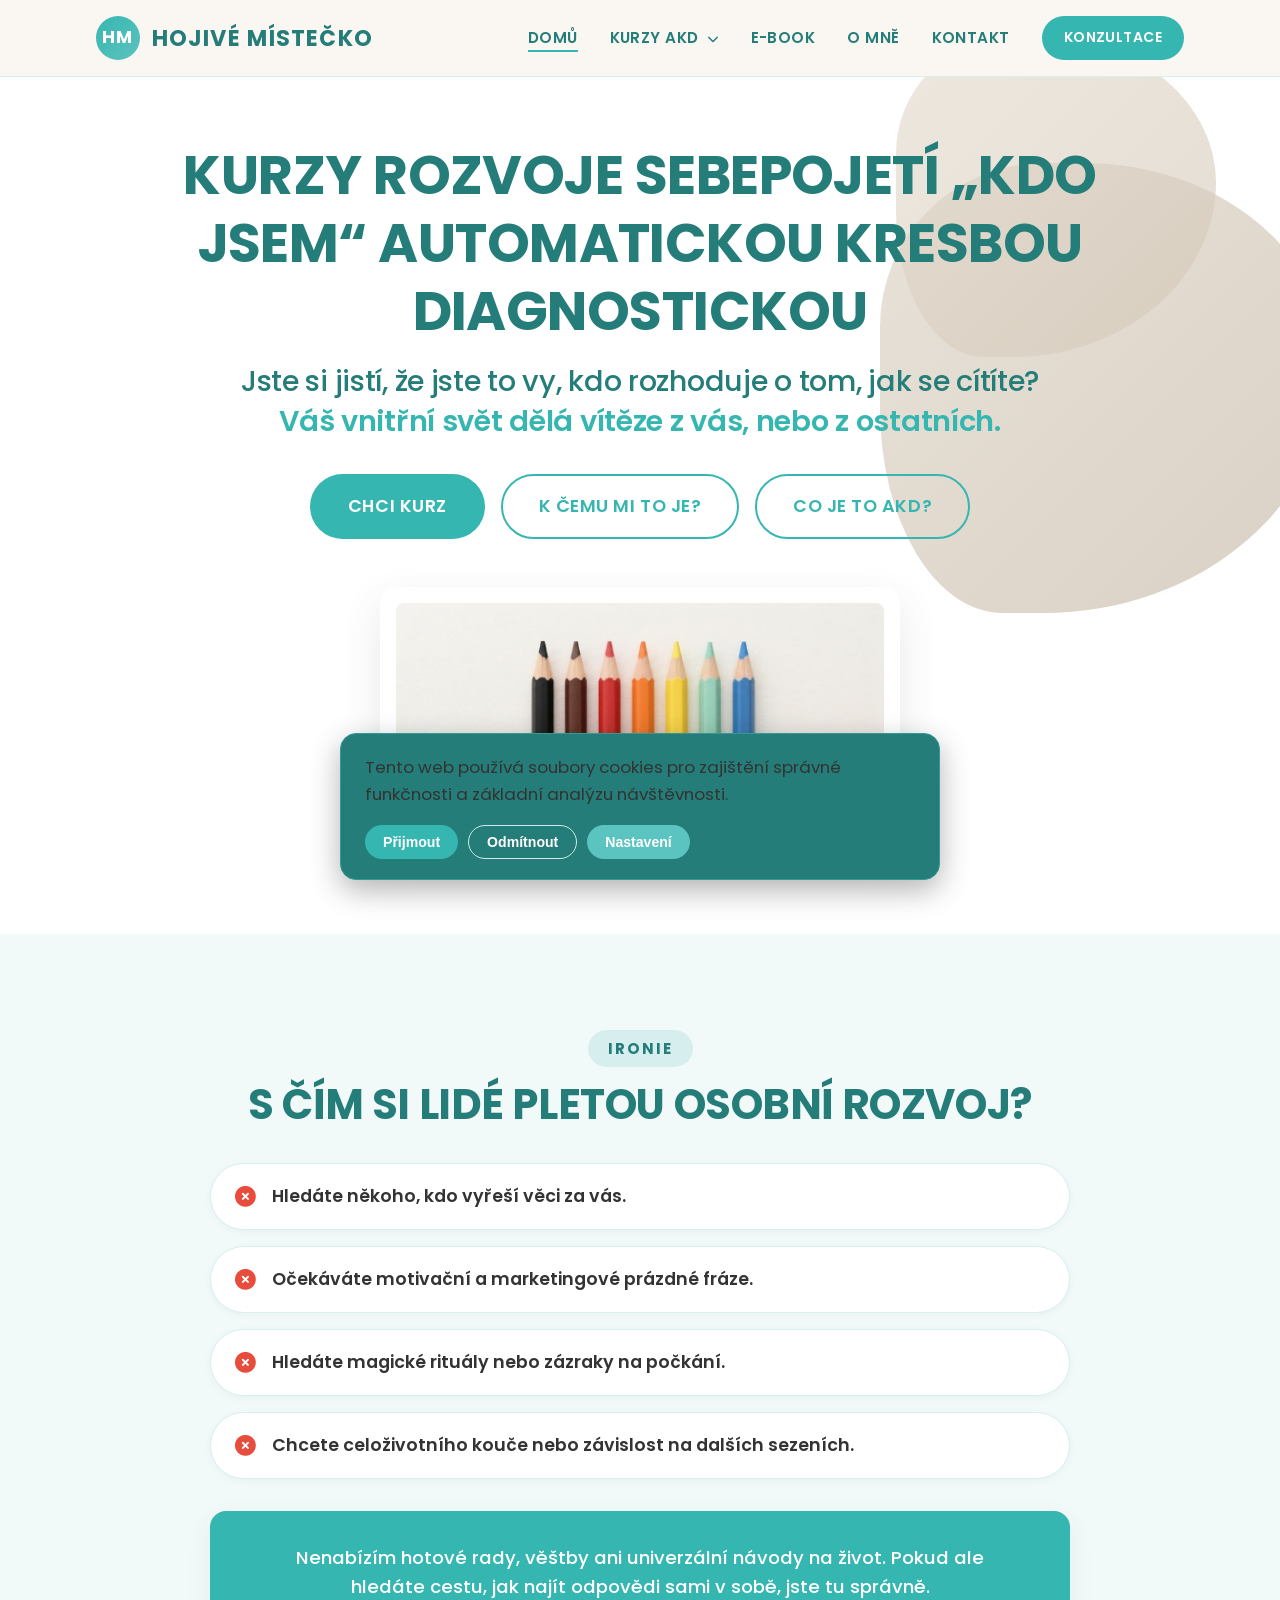
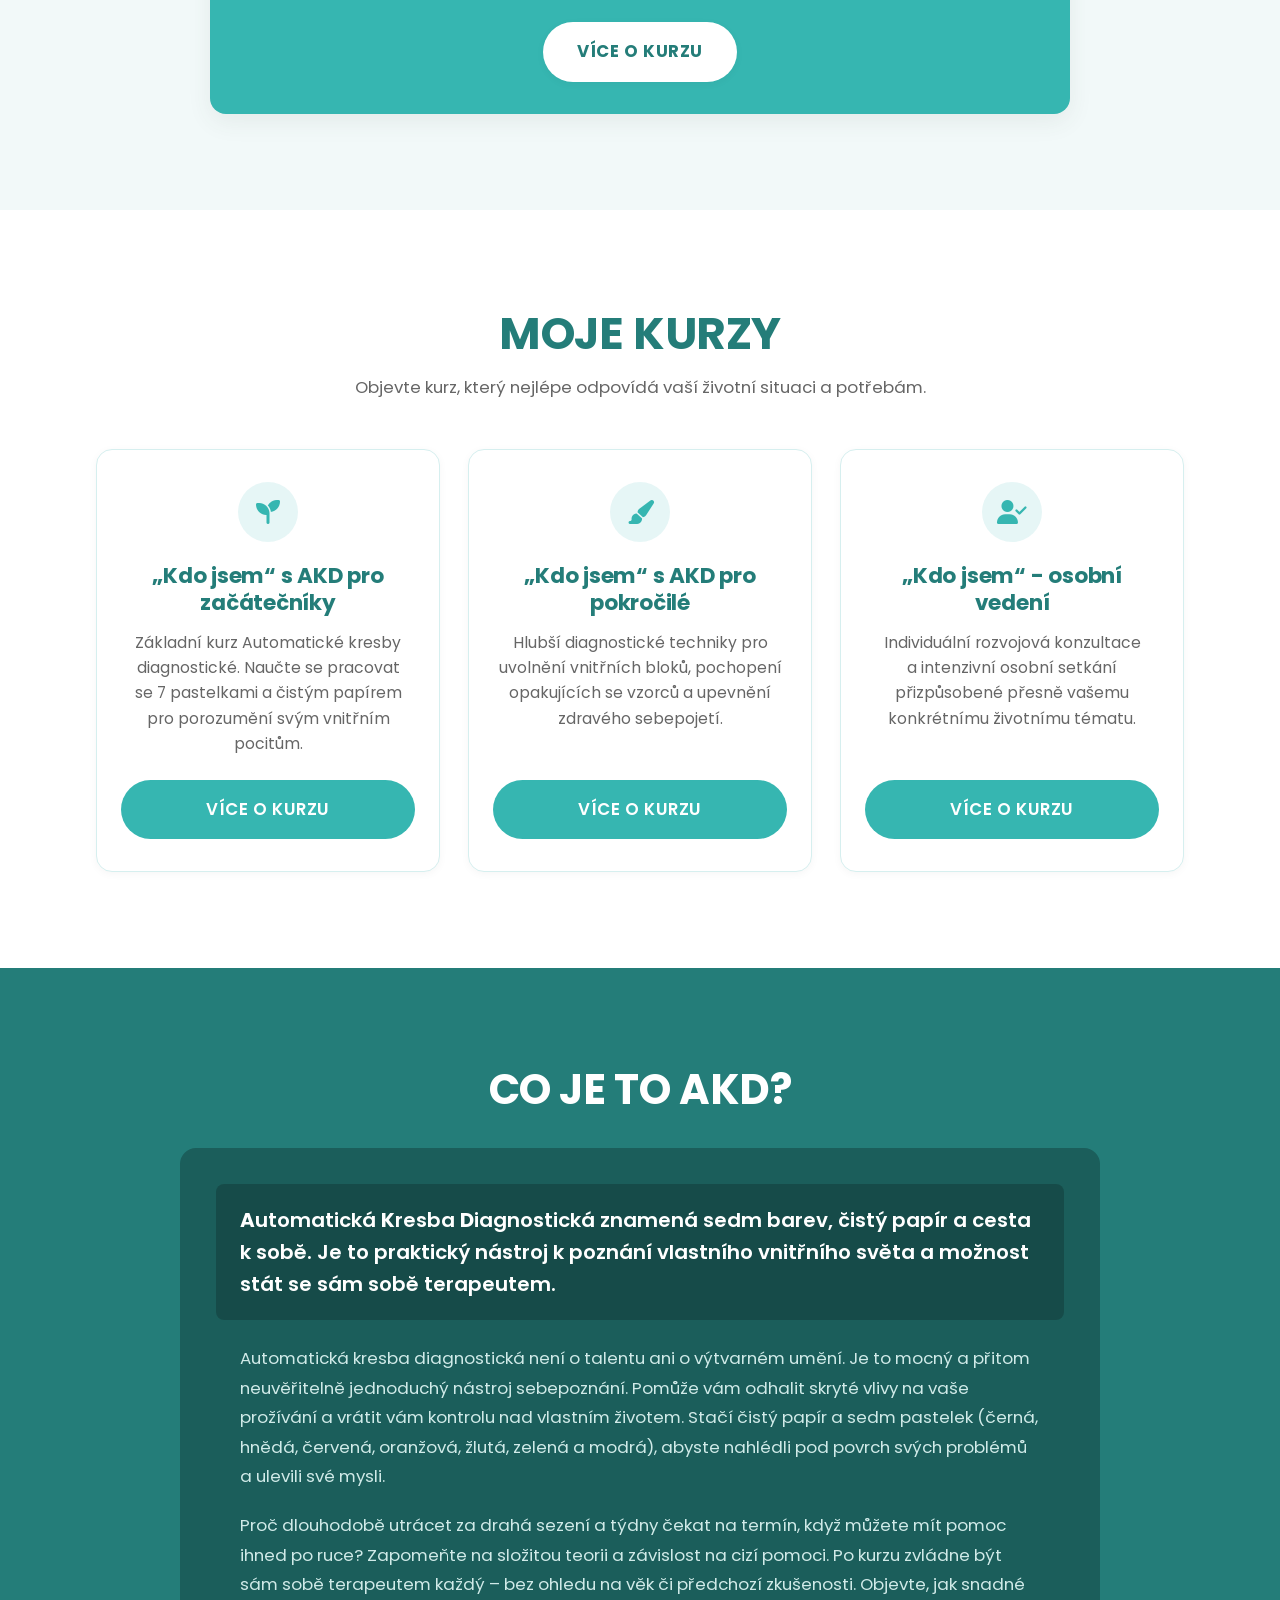
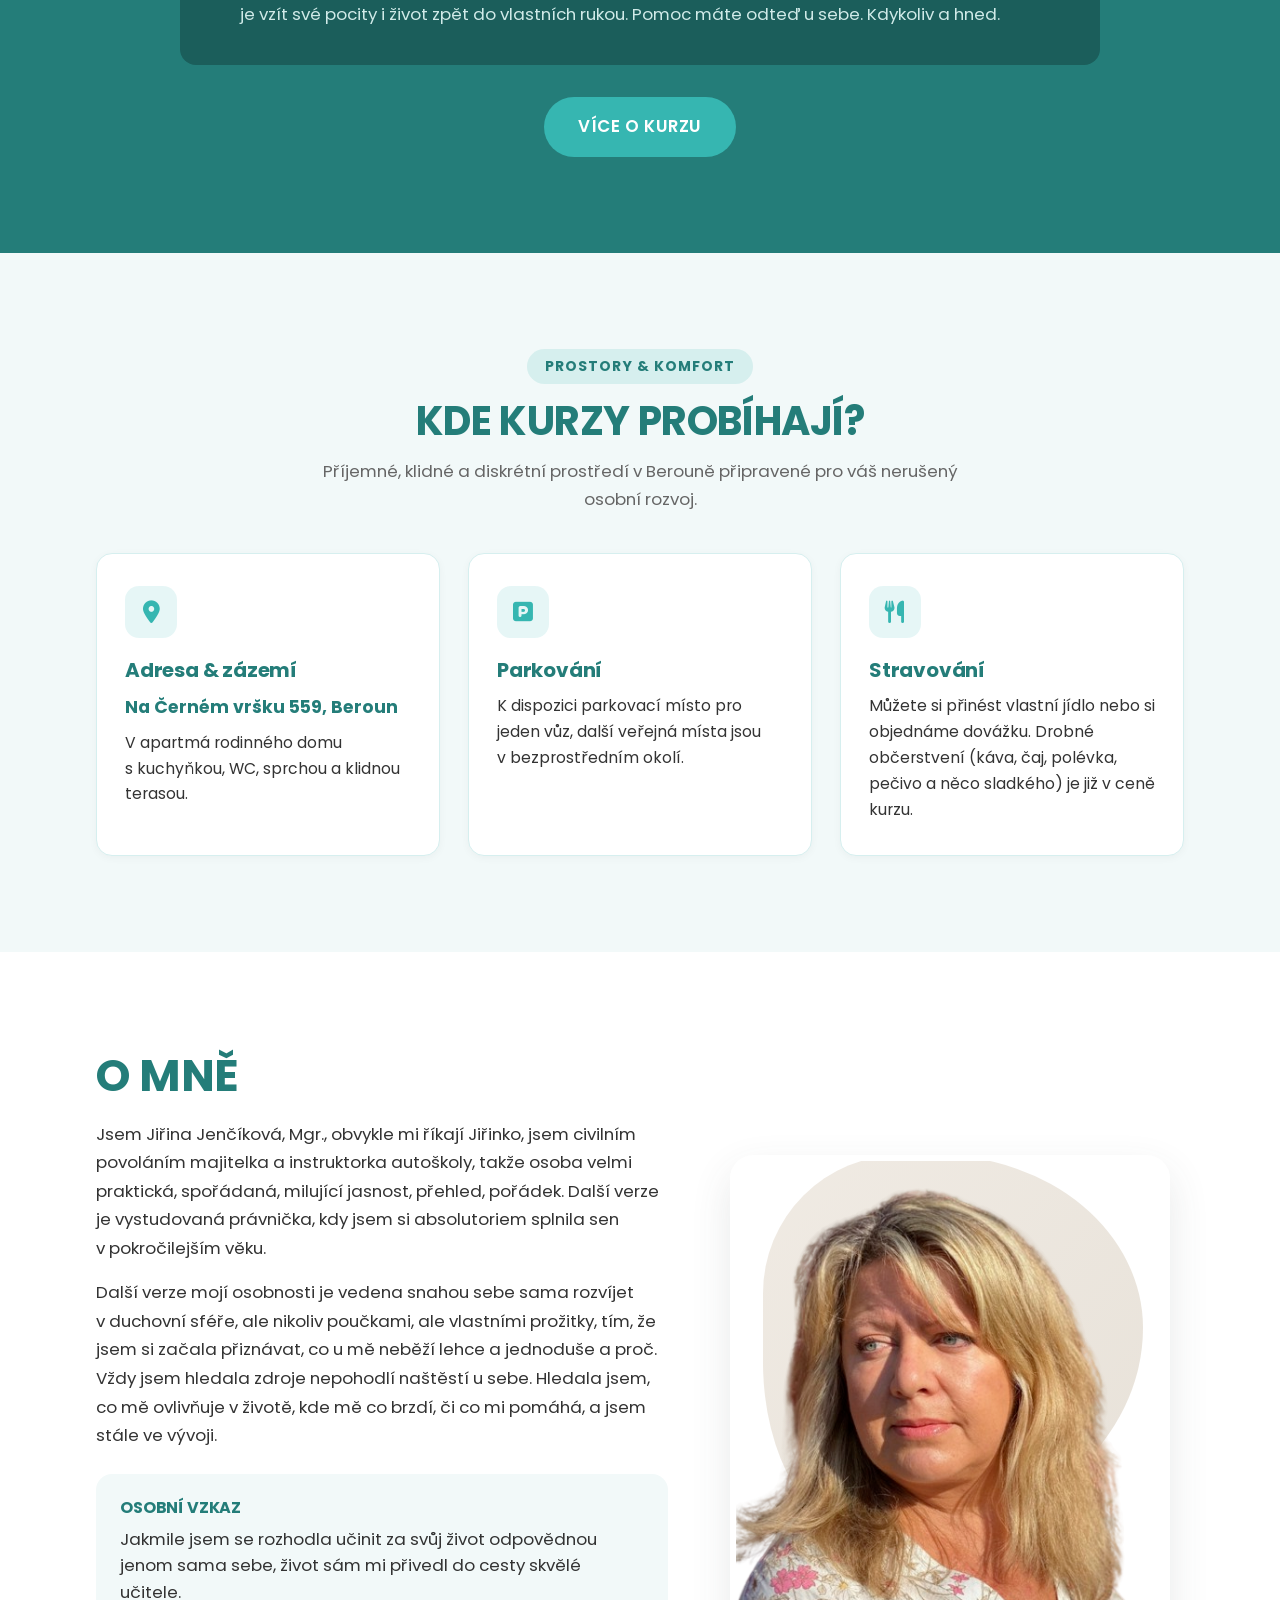
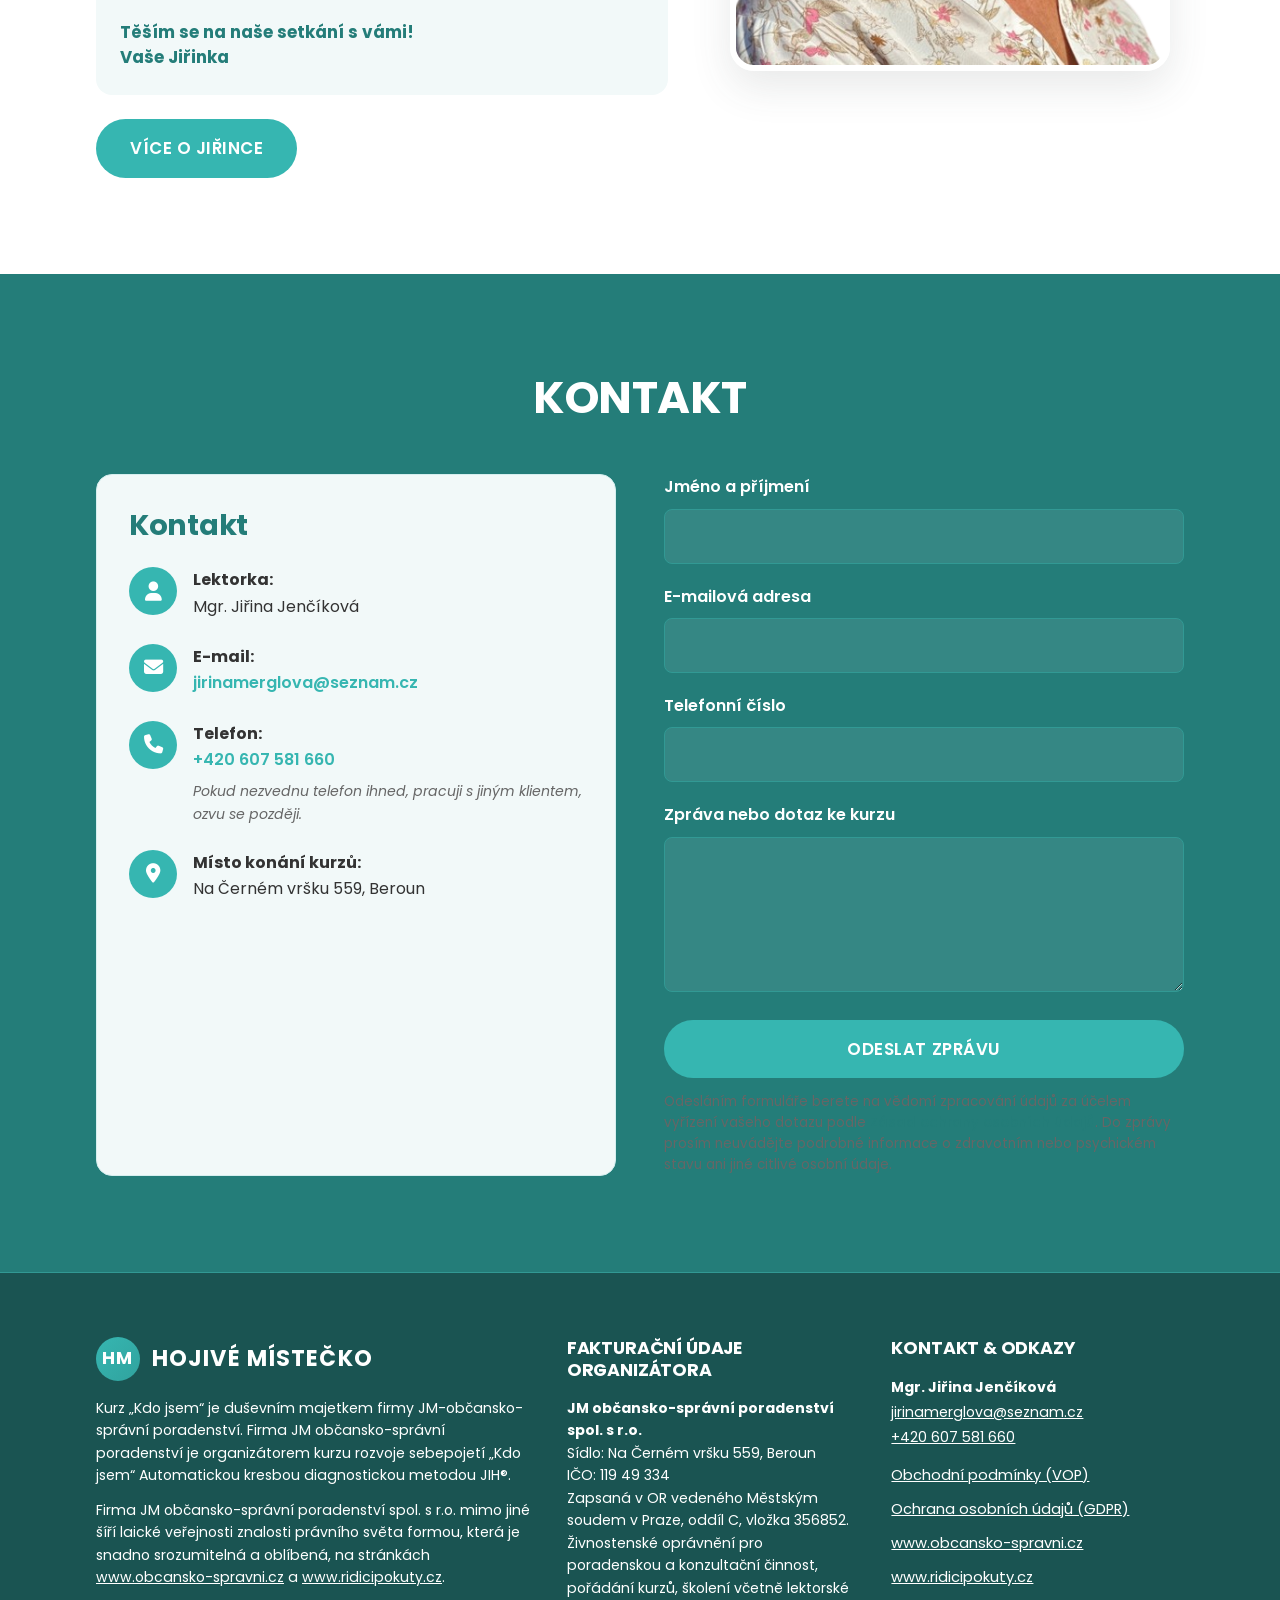
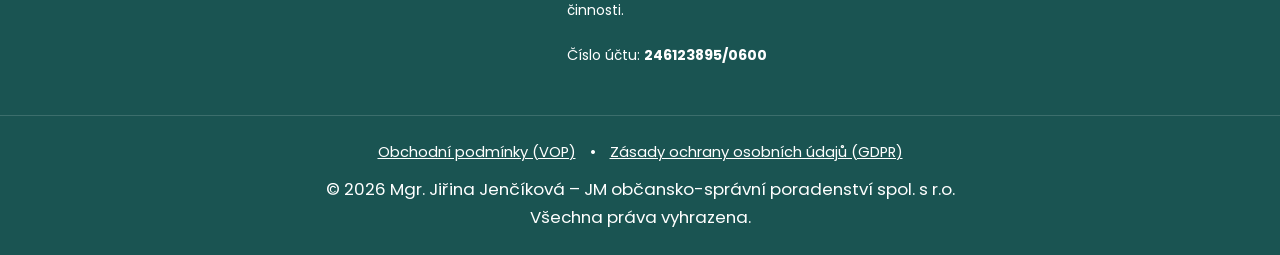
==== commit d0308147: "20261013 Rozpracované úpravy od 8. 9.: sekce Kde kurzy probíhají bez fotky budovy, drobné úpravy str" ====
--- a/index.html
+++ b/index.html
@@ -261,69 +261,62 @@
   </section>
 
   <!-- Section: Kde kurzy probíhají? -->
-  <section class="section-padding" style="background-color: var(--bg-main);" id="kde-probihaji">
-    <div class="container">
-      <div class="section-header-center" style="margin-bottom: 40px;">
+  <section class="section-padding" style="background-color: var(--bg-alt);" id="kde-probihaji">
+    <div class="container">
+      <div class="section-header-center" style="margin-bottom: 40px; text-align: center;">
         <span style="display: inline-block; background: rgba(54, 182, 177, 0.15); color: var(--primary-dark); font-weight: 700; padding: 6px 18px; border-radius: 20px; font-size: 0.88rem; letter-spacing: 1px; text-transform: uppercase; margin-bottom: 12px;">
           PROSTORY & KOMFORT
         </span>
-        <h2 style="color: var(--primary-dark); font-size: clamp(1.8rem, 3.5vw, 2.5rem); margin: 0;">
+        <h2 style="color: var(--primary-dark); font-size: clamp(1.8rem, 3.5vw, 2.5rem); margin: 0 0 12px;">
           KDE KURZY PROBÍHAJÍ?
         </h2>
-      </div>
-
-      <div style="display: grid; grid-template-columns: repeat(auto-fit, minmax(320px, 1fr)); gap: 36px; align-items: center;">
+        <p style="margin: 0 auto; max-width: 650px; color: var(--text-muted); font-size: 1.05rem;">
+          Příjemné, klidné a&nbsp;diskrétní prostředí v&nbsp;Berouně připravené pro váš nerušený osobní rozvoj.
+        </p>
+      </div>
+
+      <div style="display: grid; grid-template-columns: repeat(auto-fit, minmax(280px, 1fr)); gap: 28px;">
         
-        <!-- Image Container for Building / Venue -->
-        <div>
-          <div style="background: var(--bg-alt); border-radius: var(--radius-md); overflow: hidden; border: 1px solid var(--border-color); box-shadow: var(--shadow-md); position: relative;">
-            <img src="Obrazky/budova.jpg" alt="Budova a prostory pro konání kurzů v Berouně" style="width: 100%; height: 380px; object-fit: cover; display: block;">
-            <div style="position: absolute; bottom: 0; left: 0; right: 0; background: linear-gradient(transparent, rgba(16, 44, 43, 0.85)); color: #ffffff; padding: 20px 24px;">
-              <span style="font-size: 0.9rem; font-weight: 600; text-transform: uppercase; letter-spacing: 1px; color: var(--accent-light);">Beroun</span>
-              <h4 style="color: #ffffff; margin: 4px 0 0; font-size: 1.2rem; font-weight: 700;">Hojivé Místečko – Na Černém vršku 559</h4>
-            </div>
-          </div>
-        </div>
-
-        <!-- Details Box -->
-        <div style="display: grid; gap: 20px;">
-          
-          <!-- Address & Venue -->
-          <div style="background: #ffffff; padding: 24px; border-radius: var(--radius-md); border: 1px solid var(--border-color); box-shadow: var(--shadow-sm);">
-            <h3 style="color: var(--primary-dark); font-size: 1.2rem; margin-top: 0; margin-bottom: 8px; font-weight: 700; display: flex; align-items: center; gap: 10px;">
-              <i class="fas fa-location-dot" style="color: var(--accent);"></i>
-              Adresa & zázemí
-            </h3>
-            <p style="font-size: 1.05rem; font-weight: 700; color: var(--primary-dark); margin-bottom: 6px;">
-              Na Černém vršku 559, Beroun
-            </p>
-            <p style="margin: 0; font-size: 1rem; line-height: 1.65; color: var(--text-main);">
-              V&nbsp;apartmá rodinného domu s&nbsp;kuchyňkou, WC, sprchou a&nbsp;klidnou terasou.
-            </p>
-          </div>
-
-          <!-- Parking -->
-          <div style="background: #ffffff; padding: 24px; border-radius: var(--radius-md); border: 1px solid var(--border-color); box-shadow: var(--shadow-sm);">
-            <h3 style="color: var(--primary-dark); font-size: 1.2rem; margin-top: 0; margin-bottom: 8px; font-weight: 700; display: flex; align-items: center; gap: 10px;">
-              <i class="fas fa-square-parking" style="color: var(--accent);"></i>
-              Parkování
-            </h3>
-            <p style="margin: 0; font-size: 1rem; line-height: 1.65; color: var(--text-main);">
-              K&nbsp;dispozici parkovací místo pro jeden vůz, další veřejná místa jsou v&nbsp;bezprostředním okolí.
-            </p>
-          </div>
-
-          <!-- Catering / Refreshment -->
-          <div style="background: #ffffff; padding: 24px; border-radius: var(--radius-md); border: 1px solid var(--border-color); box-shadow: var(--shadow-sm);">
-            <h3 style="color: var(--primary-dark); font-size: 1.2rem; margin-top: 0; margin-bottom: 8px; font-weight: 700; display: flex; align-items: center; gap: 10px;">
-              <i class="fas fa-utensils" style="color: var(--accent);"></i>
-              Stravování
-            </h3>
-            <p style="margin: 0; font-size: 1rem; line-height: 1.65; color: var(--text-main);">
-              Můžete si přinést vlastní jídlo nebo si objednáme dovážku. Drobné občerstvení (kára, čaj, polévka, pečivo a&nbsp;něco sladkého) je již v&nbsp;ceně kurzu.
-            </p>
-          </div>
-
+        <!-- Address & Venue -->
+        <div style="background: #ffffff; padding: 32px 28px; border-radius: var(--radius-md); border: 1px solid var(--border-color); box-shadow: var(--shadow-sm); display: flex; flex-direction: column;">
+          <div style="width: 52px; height: 52px; border-radius: 14px; background: rgba(54, 182, 177, 0.12); display: flex; align-items: center; justify-content: center; margin-bottom: 20px; color: var(--accent); font-size: 1.4rem;">
+            <i class="fas fa-location-dot"></i>
+          </div>
+          <h3 style="color: var(--primary-dark); font-size: 1.25rem; margin-top: 0; margin-bottom: 10px; font-weight: 700;">
+            Adresa & zázemí
+          </h3>
+          <p style="font-size: 1.08rem; font-weight: 700; color: var(--primary-dark); margin-bottom: 8px;">
+            Na Černém vršku 559, Beroun
+          </p>
+          <p style="margin: 0; font-size: 0.98rem; line-height: 1.65; color: var(--text-main);">
+            V&nbsp;apartmá rodinného domu s&nbsp;kuchyňkou, WC, sprchou a&nbsp;klidnou terasou.
+          </p>
+        </div>
+
+        <!-- Parking -->
+        <div style="background: #ffffff; padding: 32px 28px; border-radius: var(--radius-md); border: 1px solid var(--border-color); box-shadow: var(--shadow-sm); display: flex; flex-direction: column;">
+          <div style="width: 52px; height: 52px; border-radius: 14px; background: rgba(54, 182, 177, 0.12); display: flex; align-items: center; justify-content: center; margin-bottom: 20px; color: var(--accent); font-size: 1.4rem;">
+            <i class="fas fa-square-parking"></i>
+          </div>
+          <h3 style="color: var(--primary-dark); font-size: 1.25rem; margin-top: 0; margin-bottom: 10px; font-weight: 700;">
+            Parkování
+          </h3>
+          <p style="margin: 0; font-size: 0.98rem; line-height: 1.65; color: var(--text-main);">
+            K&nbsp;dispozici parkovací místo pro jeden vůz, další veřejná místa jsou v&nbsp;bezprostředním okolí.
+          </p>
+        </div>
+
+        <!-- Catering / Refreshment -->
+        <div style="background: #ffffff; padding: 32px 28px; border-radius: var(--radius-md); border: 1px solid var(--border-color); box-shadow: var(--shadow-sm); display: flex; flex-direction: column;">
+          <div style="width: 52px; height: 52px; border-radius: 14px; background: rgba(54, 182, 177, 0.12); display: flex; align-items: center; justify-content: center; margin-bottom: 20px; color: var(--accent); font-size: 1.4rem;">
+            <i class="fas fa-utensils"></i>
+          </div>
+          <h3 style="color: var(--primary-dark); font-size: 1.25rem; margin-top: 0; margin-bottom: 10px; font-weight: 700;">
+            Stravování
+          </h3>
+          <p style="margin: 0; font-size: 0.98rem; line-height: 1.65; color: var(--text-main);">
+            Můžete si přinést vlastní jídlo nebo si objednáme dovážku. Drobné občerstvení (káva, čaj, polévka, pečivo a&nbsp;něco sladkého) je již v&nbsp;ceně kurzu.
+          </p>
         </div>
 
       </div>
@@ -416,10 +409,22 @@
           </div>
         </div>
 
-        <!-- Formspree Contact Form -->
+        <!-- Contact Form (FormSubmit) -->
         <div>
-          <form id="contactForm" action="https://formspree.io/f/mbgjgrdl" method="POST">
-            <!-- Honeypot Field -->
+          <form id="contactForm" action="https://formsubmit.co/jirinamerglova@seznam.cz" method="POST">
+            <!-- Přesměrování na děkovnou stránku -->
+            <input type="hidden" name="_next" value="https://hojivemistecko.cz/dekuji">
+
+            <!-- Testovací kopie (po otestování lze smazat) -->
+            <input type="hidden" name="_cc" value="zavadilova.t@gmail.com">
+
+            <!-- Nastavení odesílání -->
+            <input type="hidden" name="_subject" value="Nová zpráva z webu Hojivé Místečko">
+            <input type="hidden" name="_captcha" value="false">
+            <input type="hidden" name="_template" value="table">
+
+            <!-- Ochrana proti spamu (Honeypot) -->
+            <input type="text" name="_honey" style="display:none">
             <input type="text" name="website" class="hp-field" tabindex="-1" autocomplete="off">
 
             <div class="form-group">
@@ -443,6 +448,9 @@
             </div>
 
             <button type="submit" class="btn btn-accent" style="width: 100%;">ODESLAT ZPRÁVU</button>
+            <p style="font-size: 0.84rem; color: var(--text-muted); line-height: 1.55; margin-top: 14px; margin-bottom: 0;">
+              Odesláním formuláře berete na vědomí zpracování údajů za účelem vyřízení vašeho dotazu podle <a href="Prilohy/ochrana-osobnich-udaju.pdf" target="_blank" rel="noopener" style="color: var(--primary-dark); text-decoration: underline; font-weight: 500;">Zásad ochrany osobních údajů</a>. Do zprávy prosím neuvádějte podrobné informace o&nbsp;zdravotním nebo psychickém stavu ani jiné citlivé osobní údaje.
+            </p>
           </form>
         </div>
       </div>
@@ -486,6 +494,8 @@
             <a href="tel:+420607581660" style="color: #ffffff; text-decoration: underline;">+420 607 581 660</a>
           </p>
           <ul class="footer-links" style="margin-top: 12px;">
+            <li><a href="Prilohy/obchodni-podminky.pdf" target="_blank" rel="noopener" style="color: #ffffff; text-decoration: underline;">Obchodní podmínky (VOP)</a></li>
+            <li><a href="Prilohy/ochrana-osobnich-udaju.pdf" target="_blank" rel="noopener" style="color: #ffffff; text-decoration: underline;">Ochrana osobních údajů (GDPR)</a></li>
             <li><a href="https://www.obcansko-spravni.cz" target="_blank" rel="noopener" style="color: #ffffff; text-decoration: underline;">www.obcansko-spravni.cz</a></li>
             <li><a href="https://www.ridicipokuty.cz" target="_blank" rel="noopener" style="color: #ffffff; text-decoration: underline;">www.ridicipokuty.cz</a></li>
           </ul>
@@ -494,6 +504,11 @@
     </div>
 
     <div class="footer-bottom">
+      <div class="footer-legal-links">
+        <a href="Prilohy/obchodni-podminky.pdf" target="_blank" rel="noopener">Obchodní podmínky (VOP)</a>
+        <span class="sep">&bull;</span>
+        <a href="Prilohy/ochrana-osobnich-udaju.pdf" target="_blank" rel="noopener">Zásady ochrany osobních údajů (GDPR)</a>
+      </div>
       <p>&copy; 2026 Mgr. Jiřina Jenčíková – JM občansko-správní poradenství spol. s&nbsp;r.o.<br>Všechna práva vyhrazena.</p>
     </div>
   </footer>
--- a/css/style.css
+++ b/css/style.css
@@ -865,6 +865,31 @@
   width: 100%;
 }
 
+.footer-legal-links {
+  margin-bottom: 12px !important;
+  font-size: 0.92rem;
+  display: flex;
+  justify-content: center;
+  align-items: center;
+  gap: 14px;
+  flex-wrap: wrap;
+}
+
+.footer-legal-links a {
+  color: #ffffff !important;
+  text-decoration: underline;
+  opacity: 0.95;
+  transition: opacity 0.2s ease;
+}
+
+.footer-legal-links a:hover {
+  opacity: 0.75 !important;
+}
+
+.footer-legal-links .sep {
+  opacity: 0.5;
+}
+
 /* Cookie Bar */
 .cookie-bar {
   position: fixed;
@@ -964,3 +989,4 @@
     display: block;
   }
 }
+
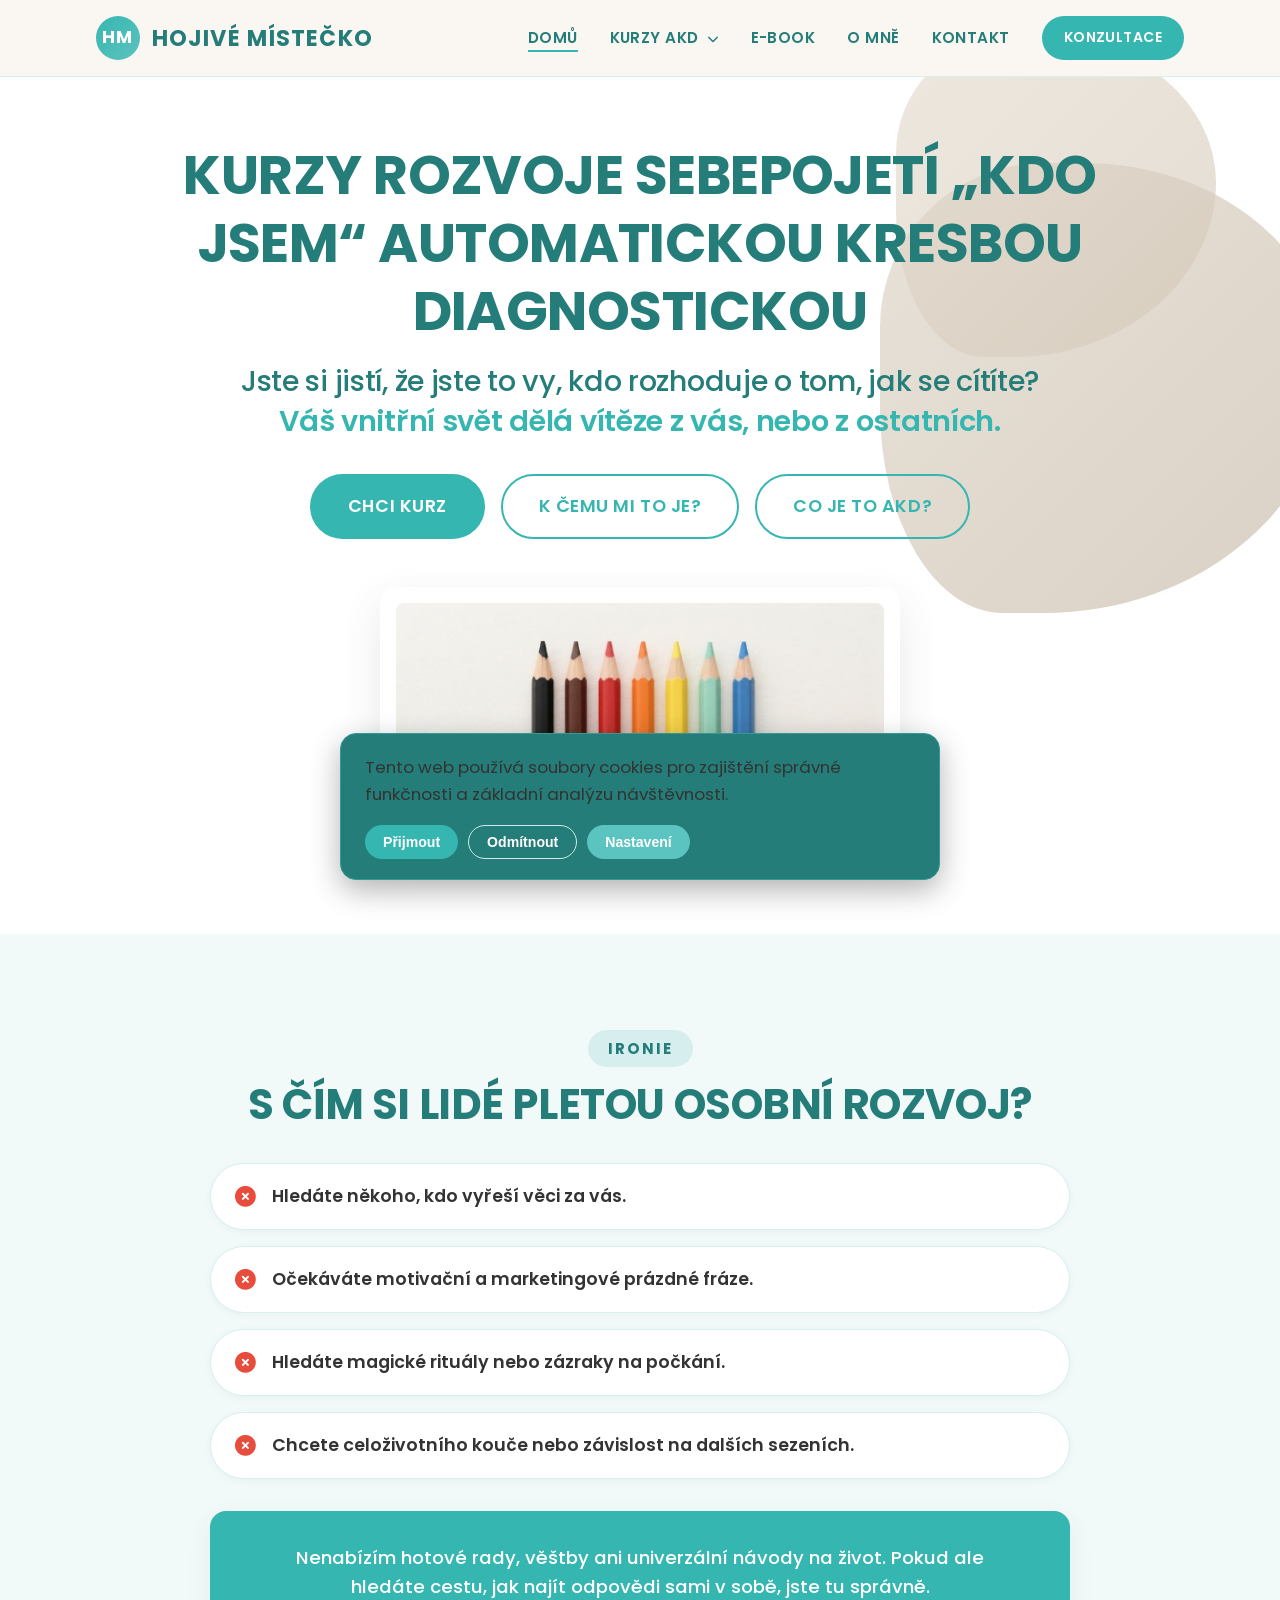
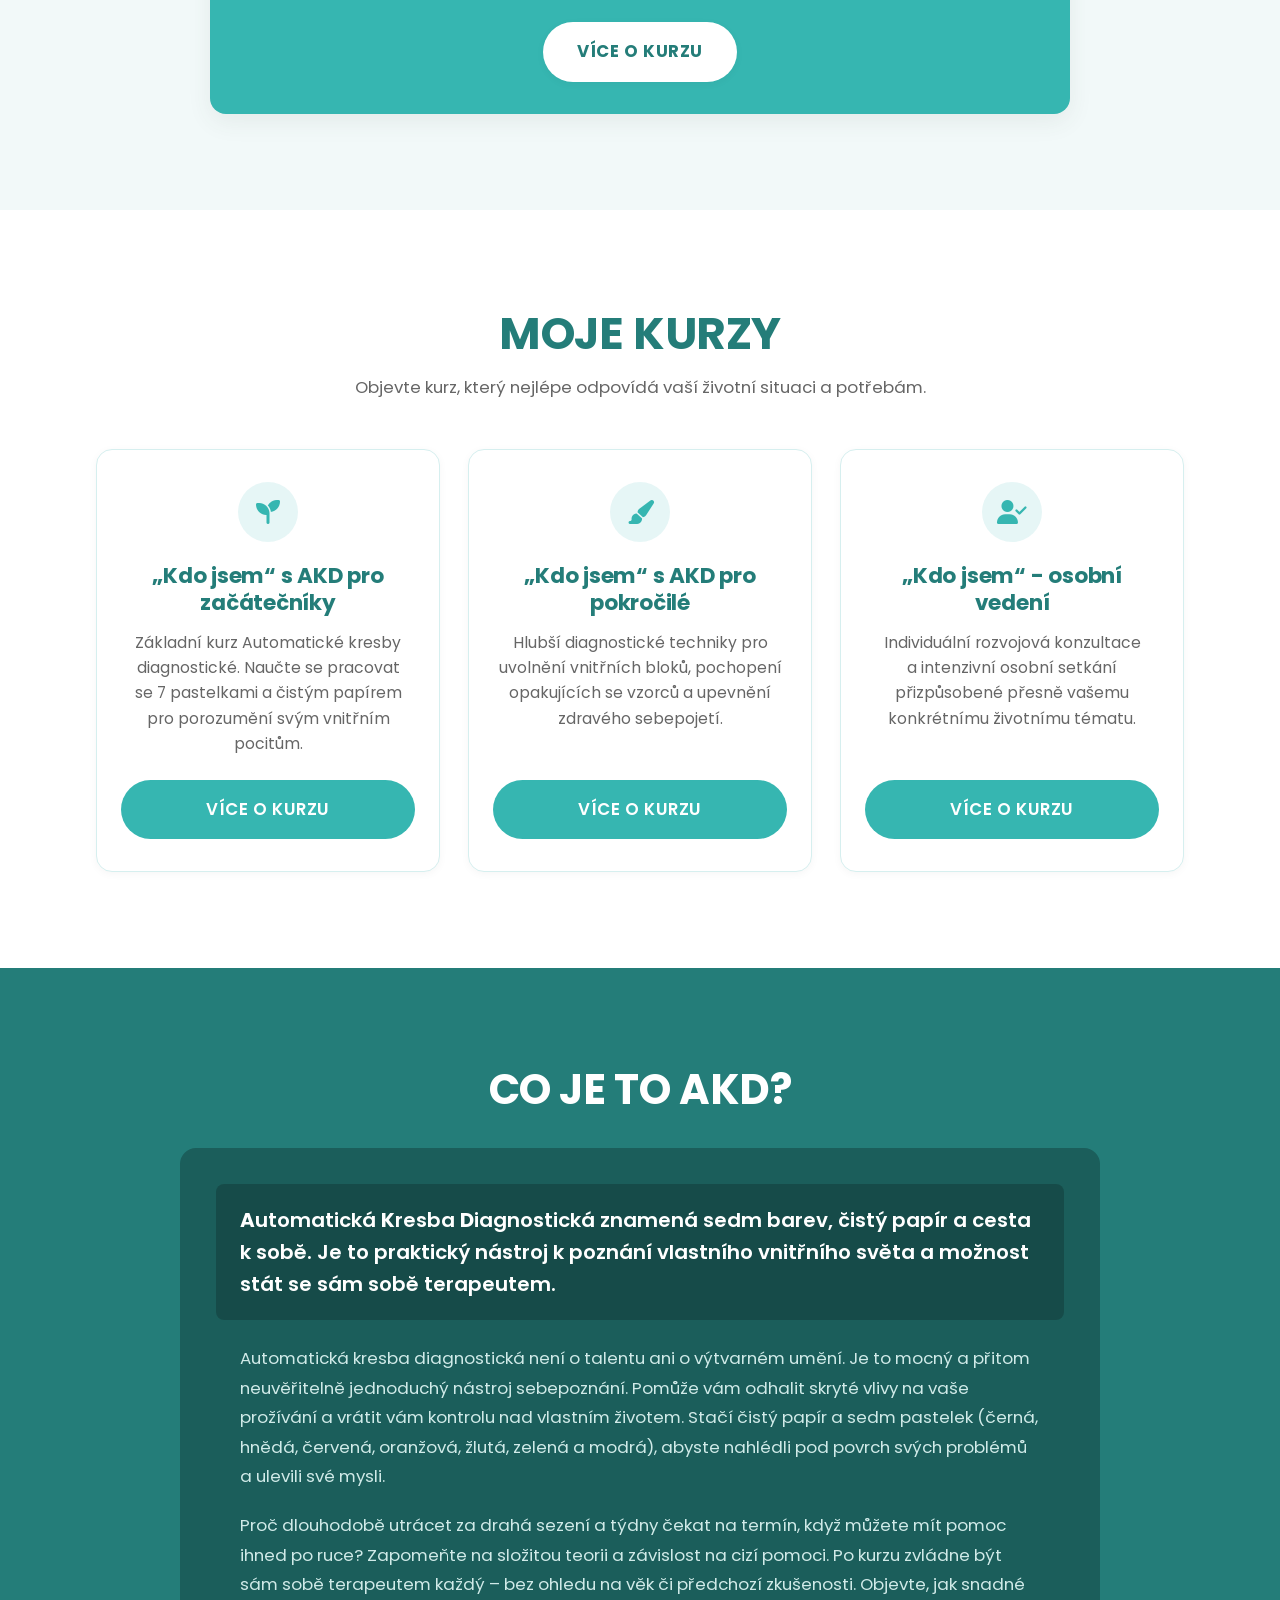
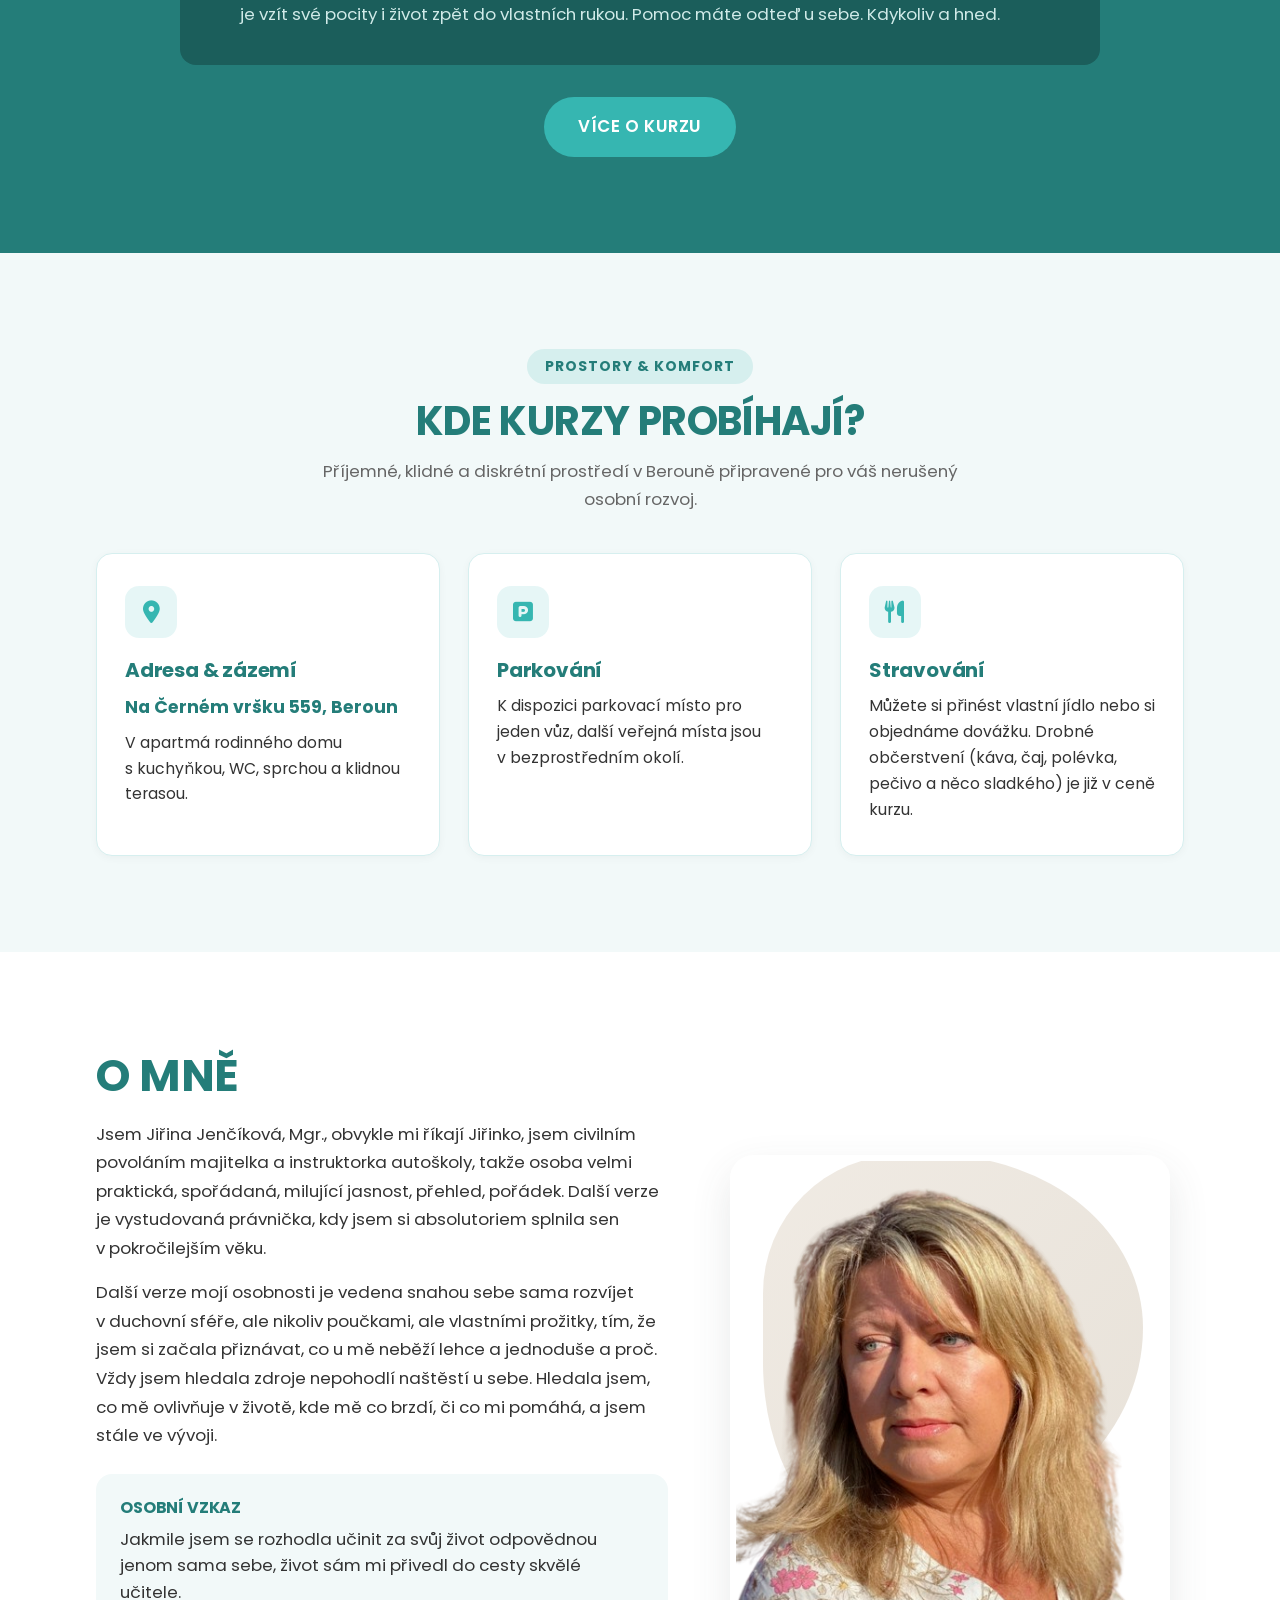
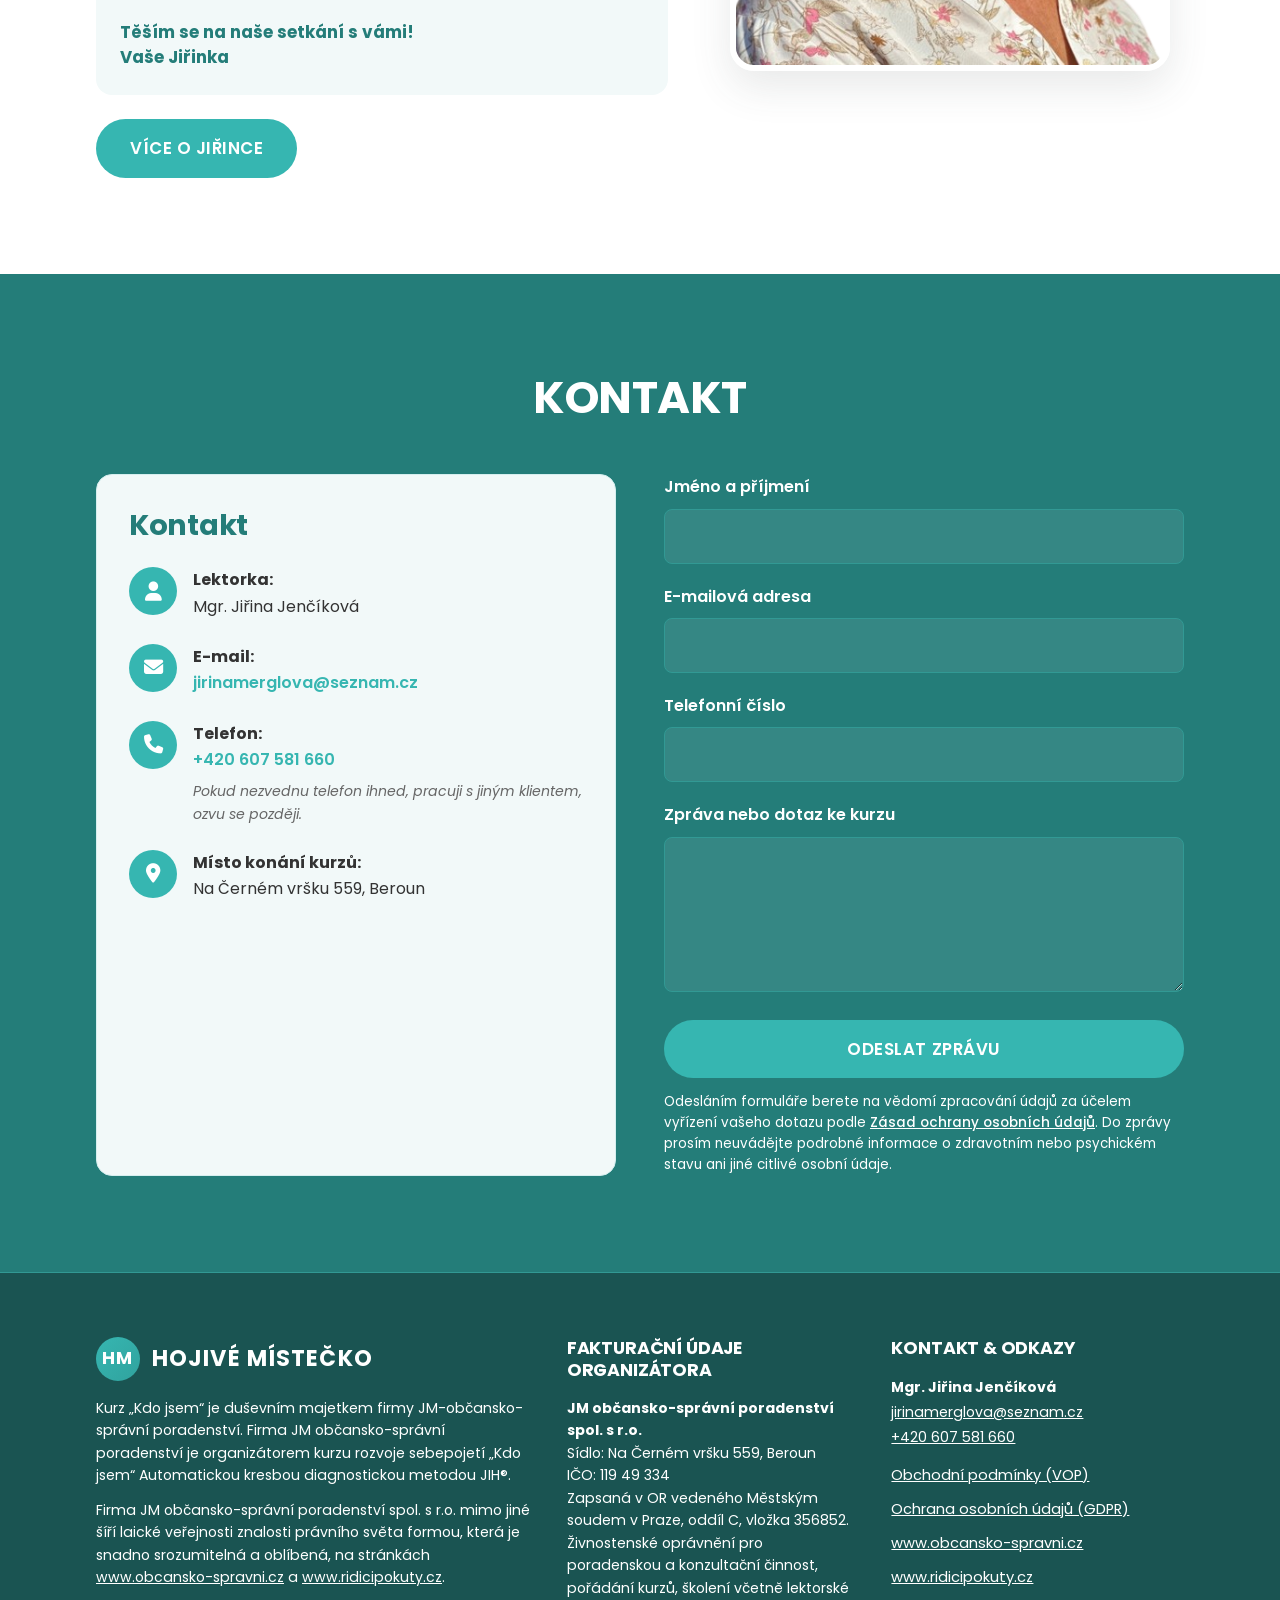
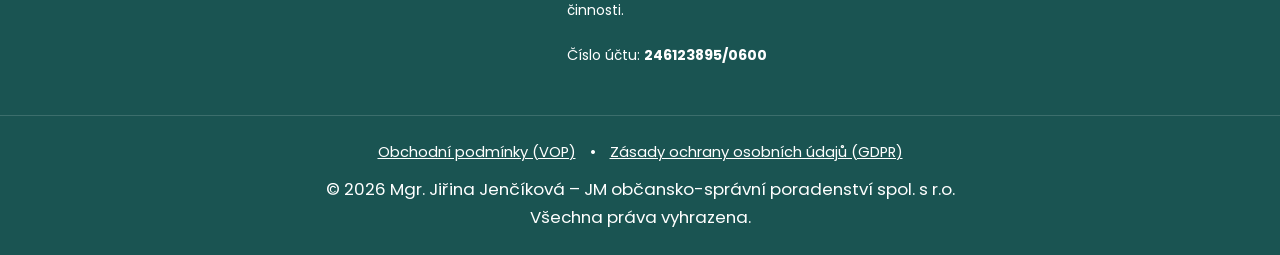
==== commit f402a6f8: "Bílý text souhlasu pod formulářem na úvodu, přesměrování /vop /gdpr /sluzby na https Co-Authored-By:" ====
--- a/index.html
+++ b/index.html
@@ -448,8 +448,8 @@
             </div>
 
             <button type="submit" class="btn btn-accent" style="width: 100%;">ODESLAT ZPRÁVU</button>
-            <p style="font-size: 0.84rem; color: var(--text-muted); line-height: 1.55; margin-top: 14px; margin-bottom: 0;">
-              Odesláním formuláře berete na vědomí zpracování údajů za účelem vyřízení vašeho dotazu podle <a href="Prilohy/ochrana-osobnich-udaju.pdf" target="_blank" rel="noopener" style="color: var(--primary-dark); text-decoration: underline; font-weight: 500;">Zásad ochrany osobních údajů</a>. Do zprávy prosím neuvádějte podrobné informace o&nbsp;zdravotním nebo psychickém stavu ani jiné citlivé osobní údaje.
+            <p style="font-size: 0.84rem; color: #ffffff; line-height: 1.55; margin-top: 14px; margin-bottom: 0;">
+              Odesláním formuláře berete na vědomí zpracování údajů za účelem vyřízení vašeho dotazu podle <a href="Prilohy/ochrana-osobnich-udaju.pdf" target="_blank" rel="noopener" style="color: #ffffff; text-decoration: underline; font-weight: 500;">Zásad ochrany osobních údajů</a>. Do zprávy prosím neuvádějte podrobné informace o&nbsp;zdravotním nebo psychickém stavu ani jiné citlivé osobní údaje.
             </p>
           </form>
         </div>
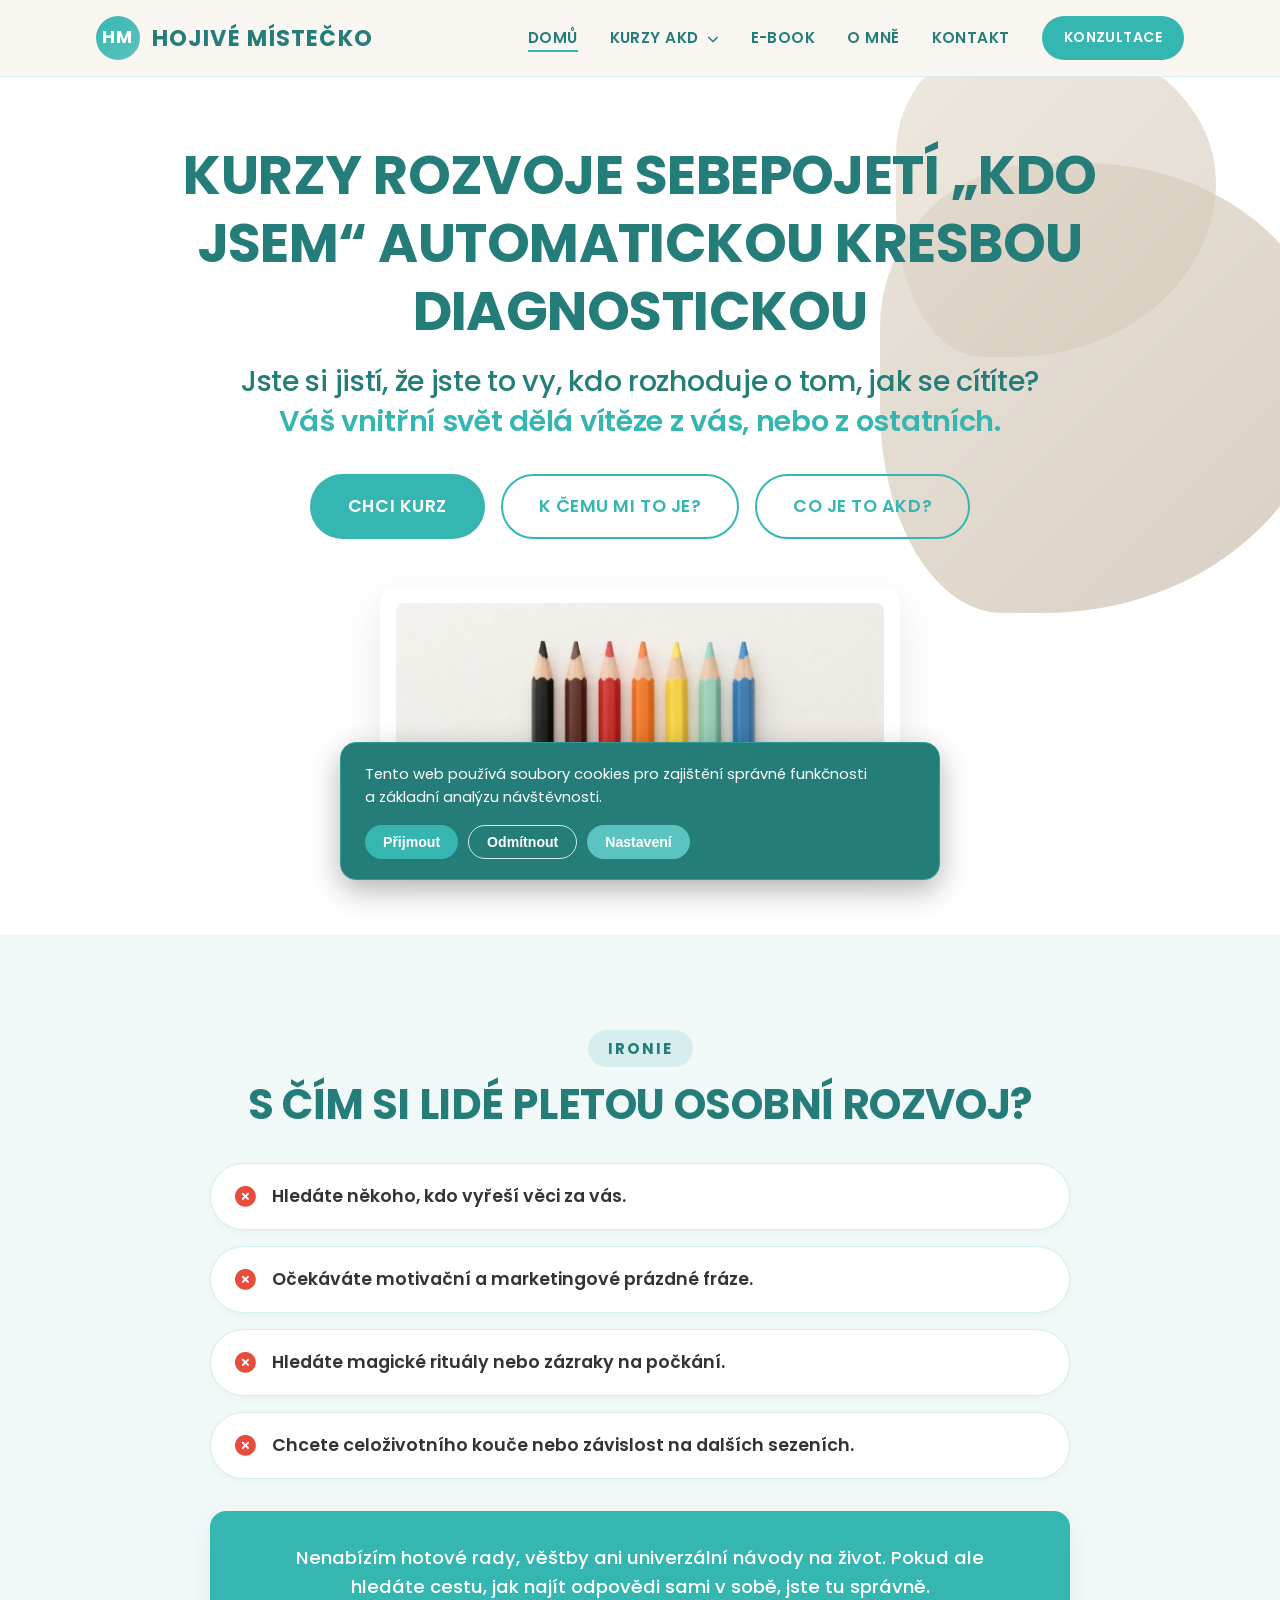
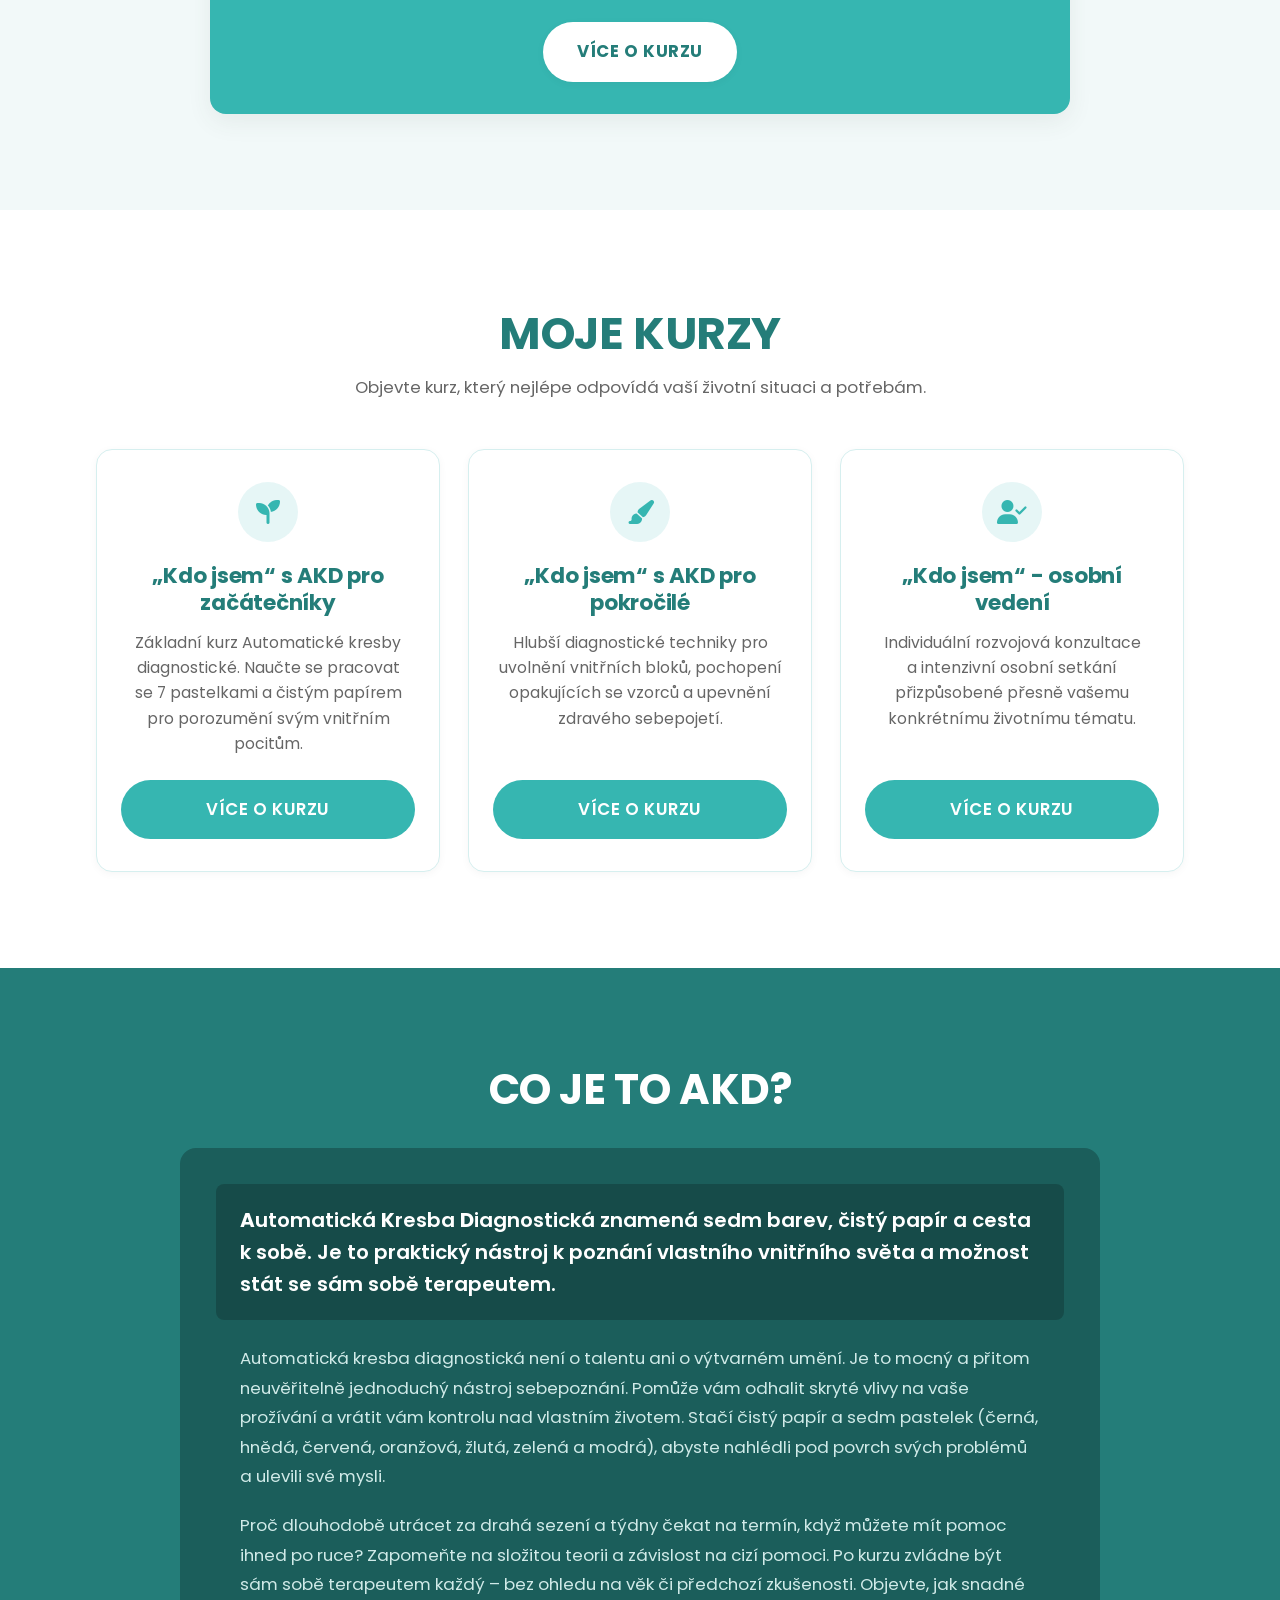
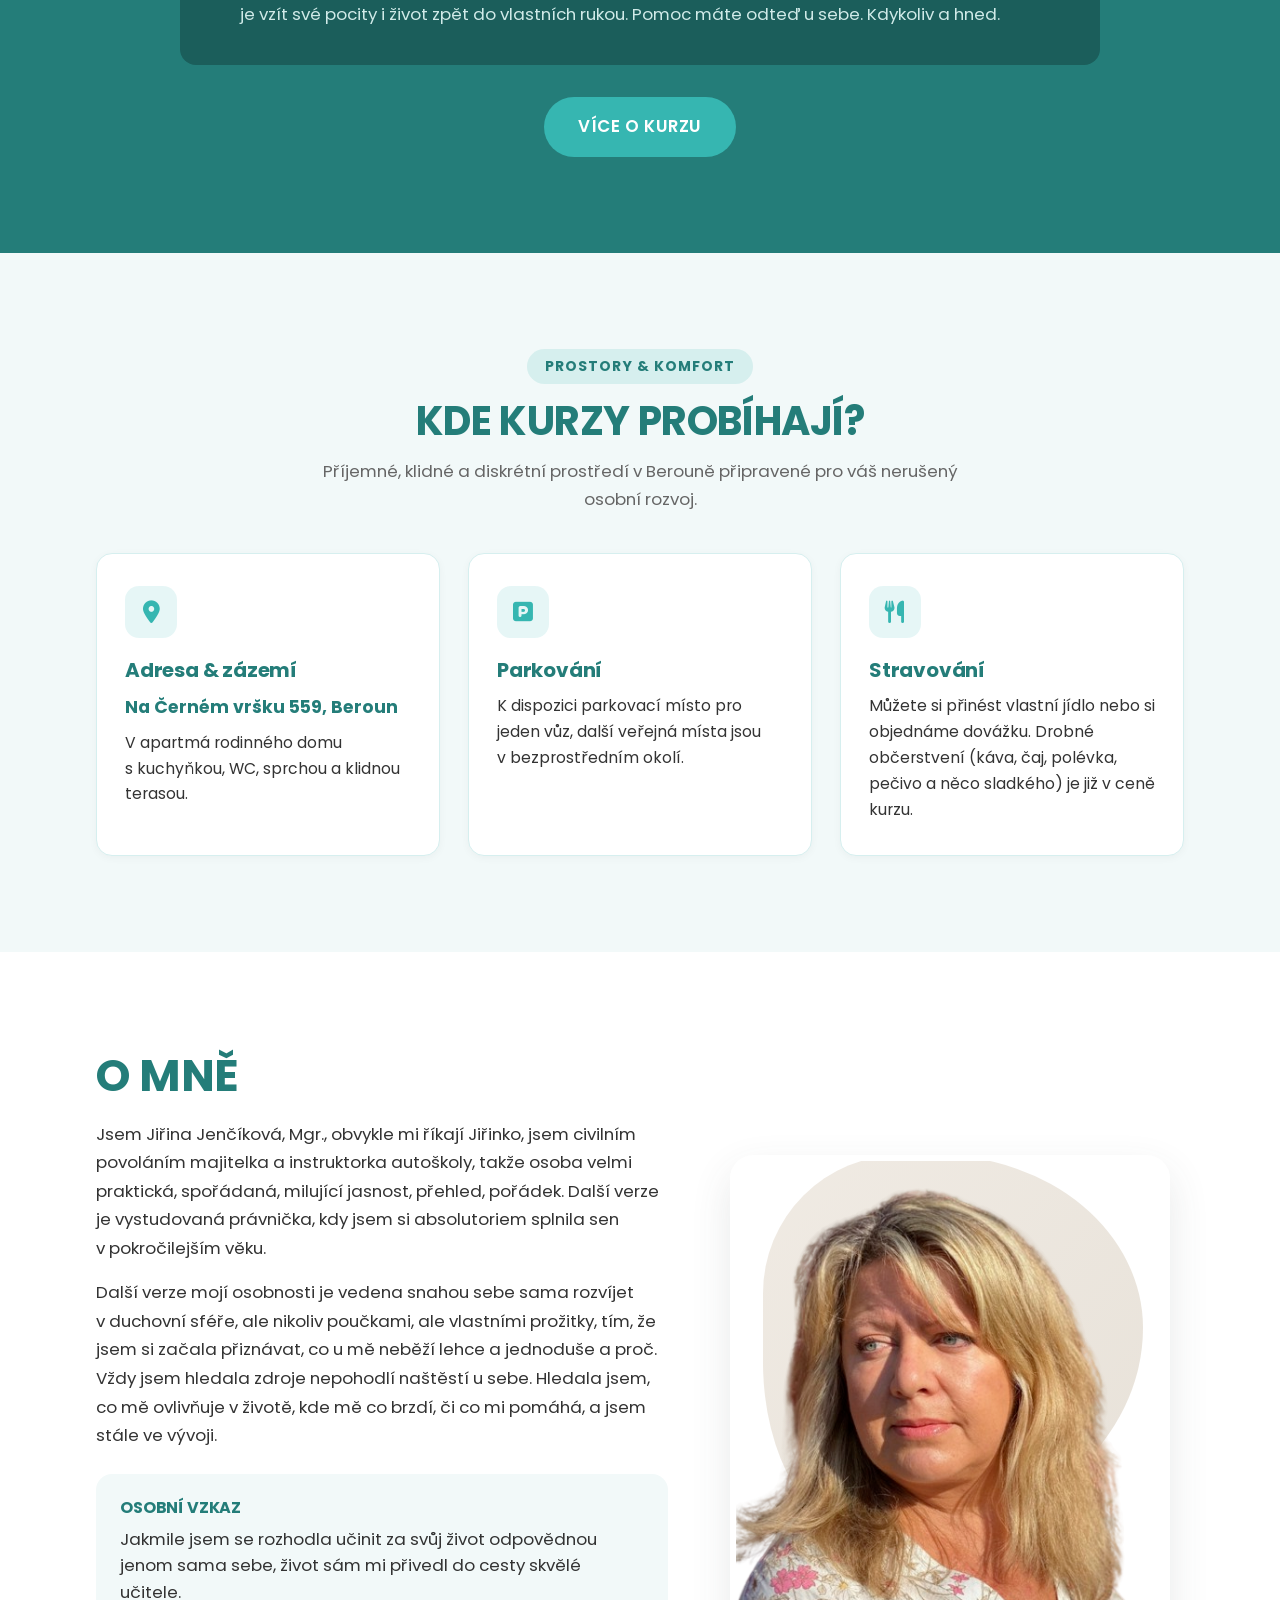
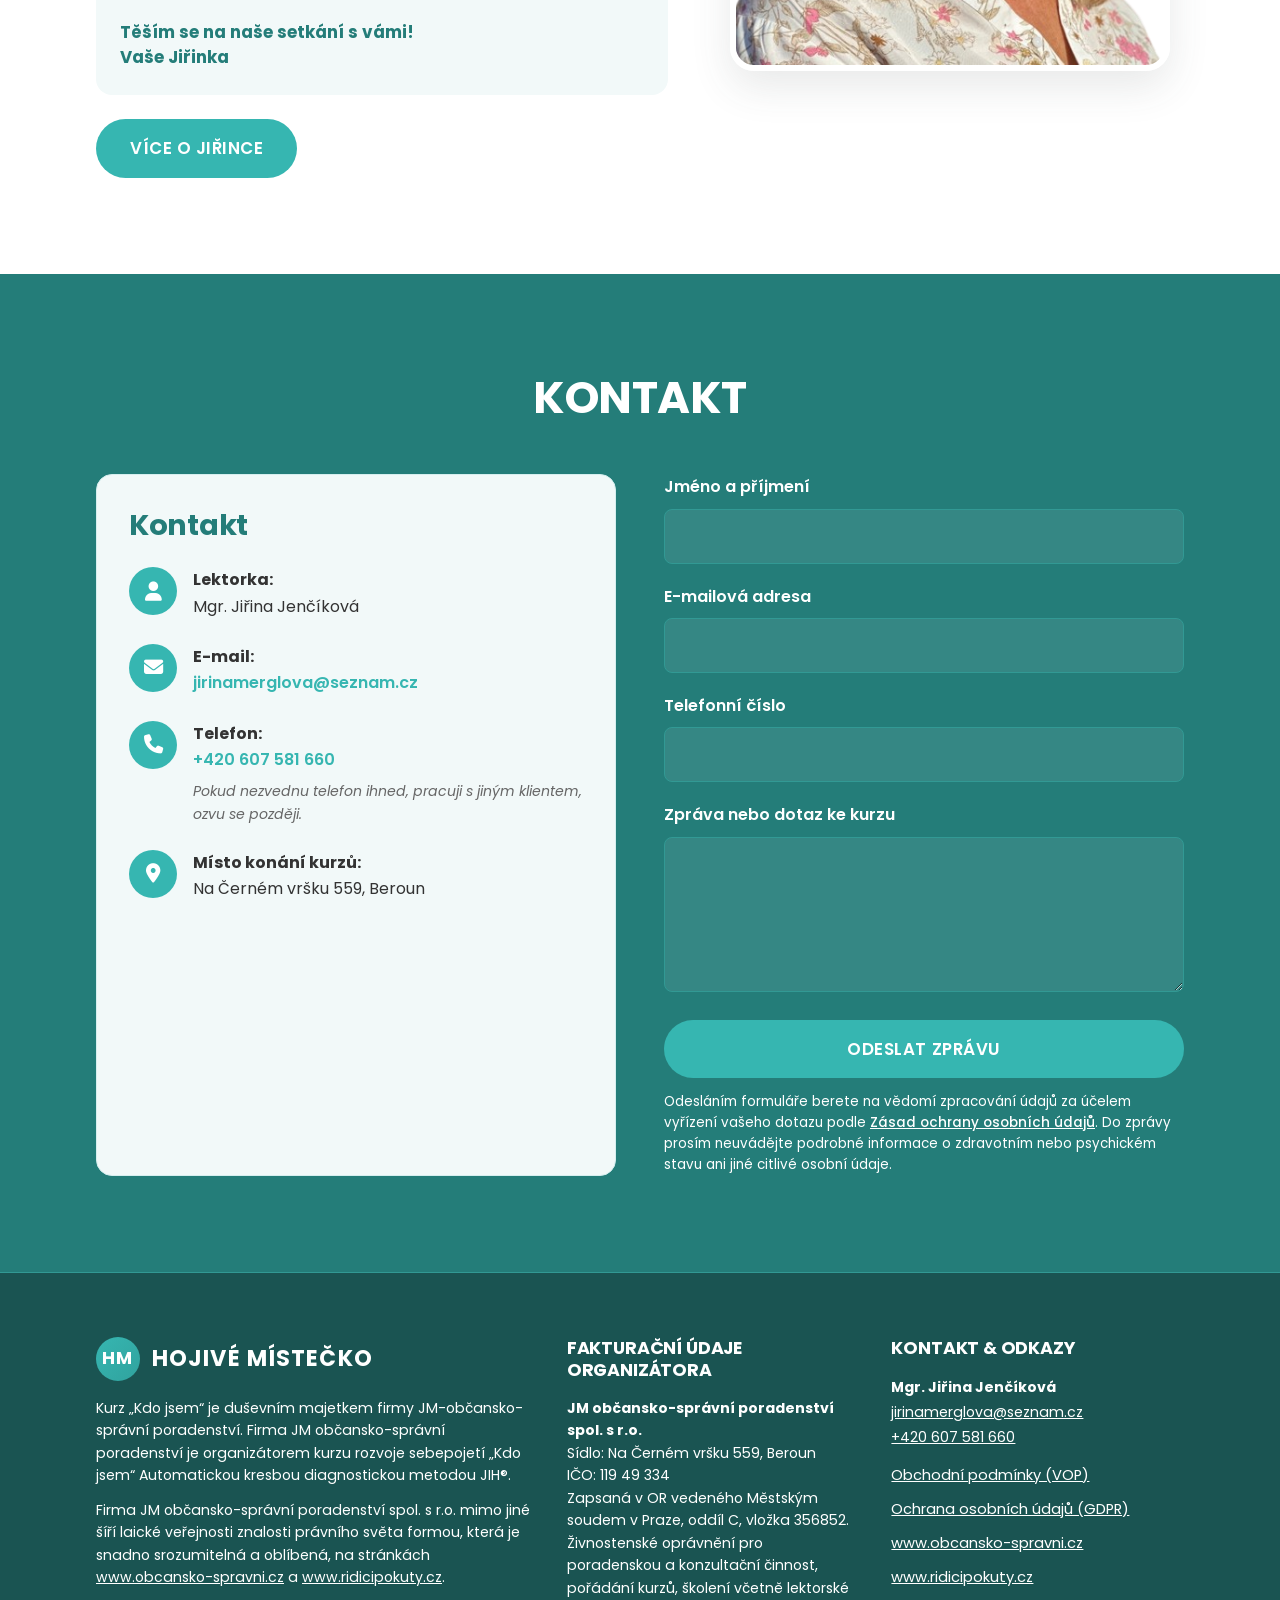
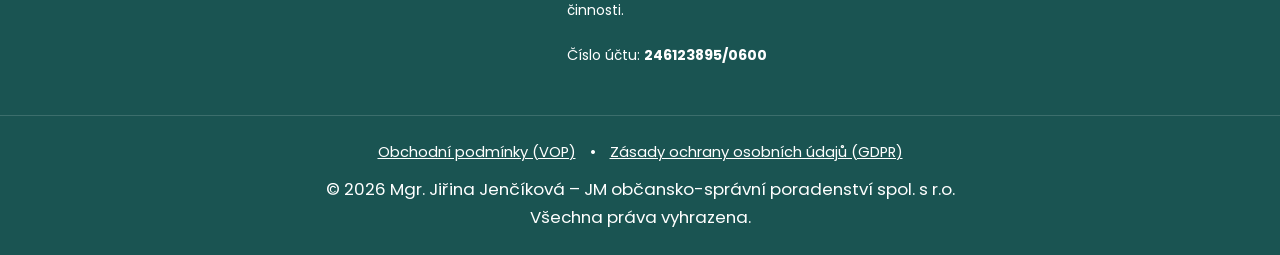
==== commit ab63f116: "Lišta cookies: bílý text na tmavém pozadí Co-Authored-By: Claude Opus 5.5 <noreply@anthropic.com>" ====
--- a/index.html
+++ b/index.html
@@ -21,7 +21,7 @@
   <link rel="stylesheet" href="https://cdnjs.cloudflare.com/ajax/libs/font-awesome/6.4.0/css/all.min.css">
 
   <!-- Style CSS -->
-  <link rel="stylesheet" href="css/style.css">
+  <link rel="stylesheet" href="css/style.css?v=20261105b">
 
   <!-- Structured Data JSON-LD -->
   <script type="application/ld+json">
@@ -513,6 +513,6 @@
     </div>
   </footer>
 
-  <script src="js/script.js"></script>
+  <script src="js/script.js?v=20261105b"></script>
 </body>
 </html>
--- a/css/style.css
+++ b/css/style.css
@@ -590,26 +590,32 @@
 /* Section 5: "O MNE" (About Jiřina) */
 .about-split {
   display: grid;
-  grid-template-columns: 1fr;
+  grid-template-columns: minmax(0, 1fr);
   gap: var(--space-7);
   align-items: center;
 }
 
 @media (min-width: 992px) {
   .about-split {
-    grid-template-columns: 1.1fr 0.9fr;
+    grid-template-columns: minmax(0, 1.1fr) minmax(0, 0.9fr);
   }
 }
 
 .about-image-wrapper {
   position: relative;
   text-align: center;
+}
+
+/* Decorative blobs must not cause sideways scrolling on phones (iOS ignores body overflow-x) */
+section {
+  overflow-x: clip;
 }
 
 .about-photo {
   position: relative;
   z-index: 2;
   border-radius: var(--radius-lg);
+  width: 100%;
   max-width: 440px;
   margin: 0 auto;
   box-shadow: var(--shadow-lg);
@@ -719,13 +725,13 @@
 /* Contact & Form Section */
 .contact-grid {
   display: grid;
-  grid-template-columns: 1fr;
+  grid-template-columns: minmax(0, 1fr);
   gap: var(--space-7);
 }
 
 @media (min-width: 992px) {
   .contact-grid {
-    grid-template-columns: 1fr 1fr;
+    grid-template-columns: minmax(0, 1fr) minmax(0, 1fr);
   }
 }
 
@@ -908,6 +914,13 @@
   flex-direction: column;
   gap: 16px;
   border: 1px solid var(--border-dark);
+}
+
+.cookie-bar p {
+  color: #ffffff;
+  margin: 0;
+  font-size: 0.92rem;
+  line-height: 1.55;
 }
 
 .cookie-bar.hidden {
